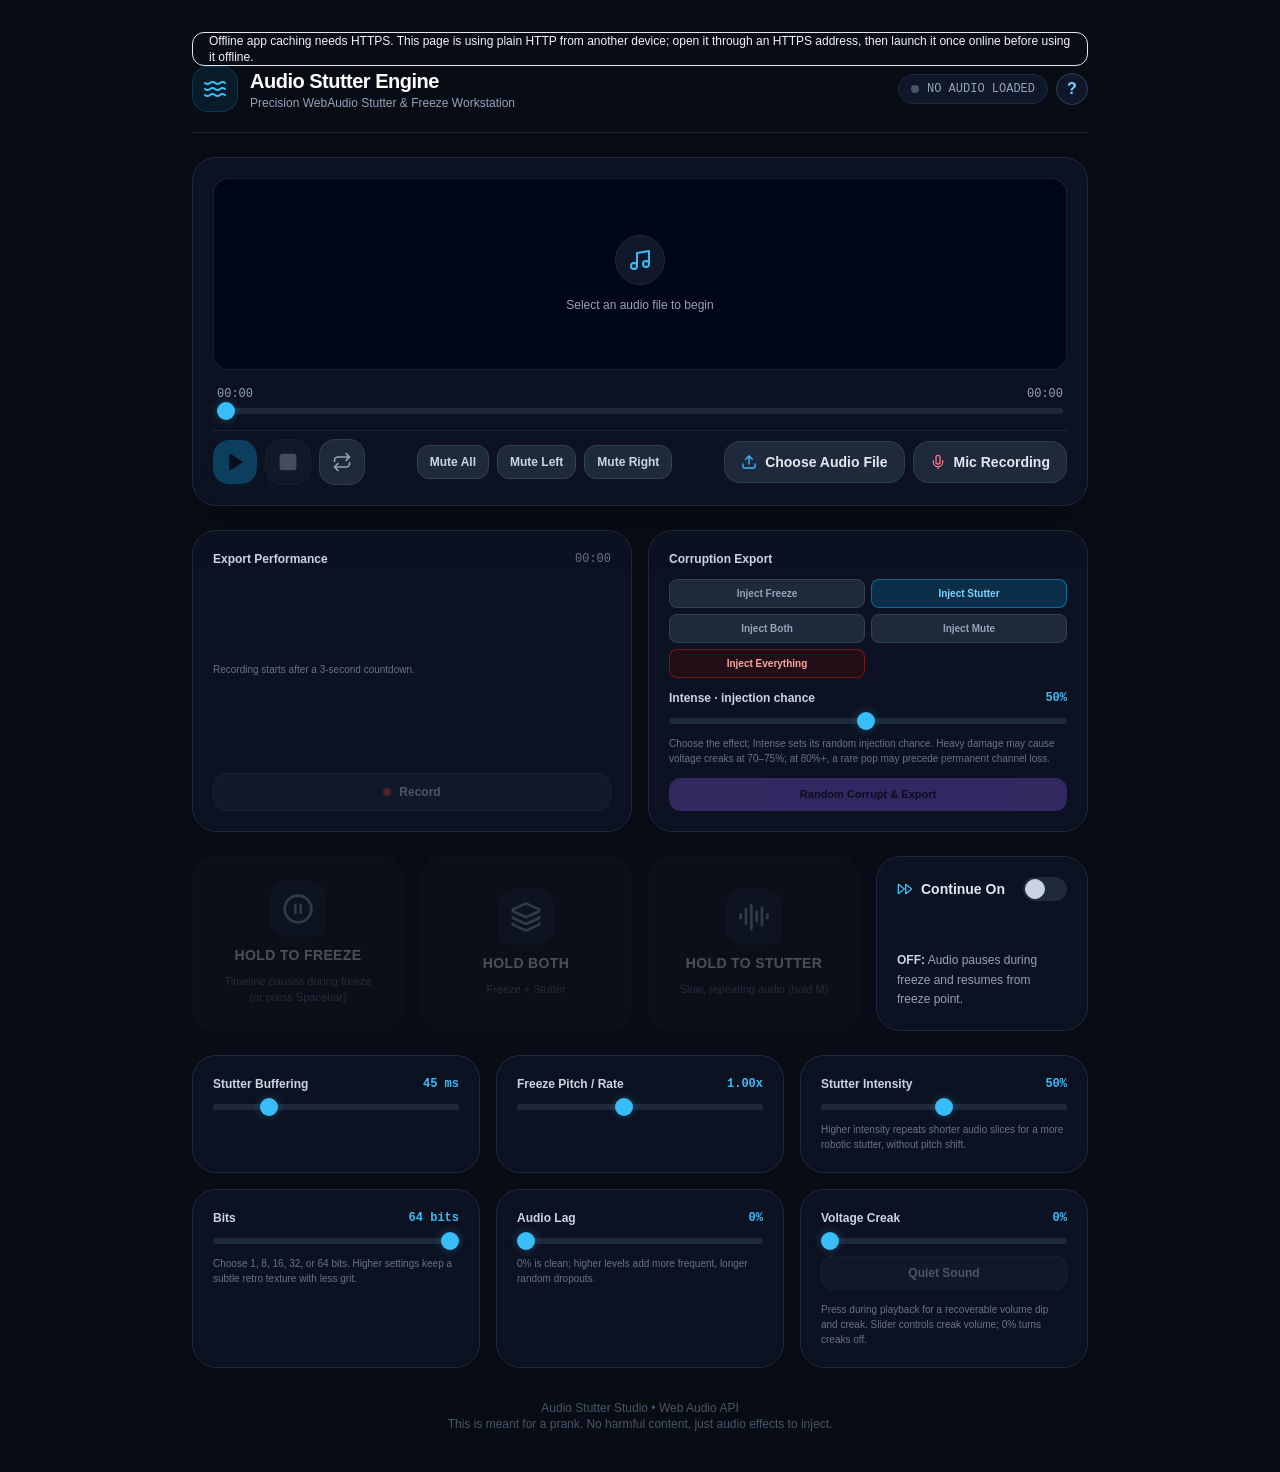
==== audio-corruptions.html @ 6001d419 "Add iOS install profile and GitHub Pages deploy" ====
<!DOCTYPE html>
<html lang="en" class="dark">
<head>
    <meta charset="UTF-8">
    <meta name="viewport" content="width=device-width, initial-scale=1.0">
    <meta name="theme-color" content="#080c14">
    <title>Audio Corruption</title>
    <link rel="icon" type="image/svg+xml" href="audio-corruptions.svg">
    <link rel="apple-touch-icon" sizes="180x180" href="apple-touch-icon-v2.png">
    <link rel="stylesheet" href="audio-corruptions.css">
    <!-- Lucide Icons -->
    <script src="vendor/lucide.min.js"></script>
    <script src="vendor/lame.min.js"></script>
    <style>
        body {
            font-family: -apple-system, BlinkMacSystemFont, 'Segoe UI', sans-serif;
            background-color: #080c14;
            color: #f1f5f9;
            touch-action: manipulation;
            user-select: none;
            -webkit-user-select: none;
        }

        .font-mono {
            font-family: 'SFMono-Regular', Consolas, 'Liberation Mono', monospace;
        }

        /* Prevent focus rings & outline flashes */
        *:focus {
            outline: none !important;
            box-shadow: none !important;
        }

        /* Clean Modern Range Slider */
        input[type=range] {
            -webkit-appearance: none;
            appearance: none;
            background: #1e293b;
            border-radius: 9999px;
            height: 6px;
        }

        input[type=range]::-webkit-slider-thumb {
            -webkit-appearance: none;
            appearance: none;
            height: 18px;
            width: 18px;
            border-radius: 50%;
            background: #38bdf8;
            cursor: pointer;
            box-shadow: 0 0 10px rgba(56, 189, 248, 0.3);
            transition: transform 0.15s ease;
        }

        input[type=range]::-webkit-slider-thumb:hover {
            transform: scale(1.2);
        }

        canvas {
            image-rendering: -webkit-optimize-contrast;
        }
    </style>
</head>
<body class="min-h-screen flex flex-col justify-between p-3 sm:p-6 md:p-8">

    <div id="pwaProtocolNotice" class="hidden max-w-4xl mx-auto w-full mb-4 rounded-xl border border-amber-700/60 bg-amber-950/40 px-4 py-3 text-xs text-amber-200" role="status">
        Offline app caching needs HTTPS. This page is using plain HTTP from another device; open it through an HTTPS address, then launch it once online before using it offline.
    </div>

    <!-- Header -->
    <header class="max-w-4xl mx-auto w-full flex items-center justify-between border-b border-slate-800/80 pb-5 mb-6">
        <div class="flex items-center gap-3">
            <div class="bg-sky-500/10 text-sky-400 p-2.5 rounded-2xl border border-sky-500/20">
                <i data-lucide="waves" class="w-6 h-6"></i>
            </div>
            <div>
                <h1 class="font-bold text-lg sm:text-xl text-white tracking-tight">Audio Stutter Engine</h1>
                <p class="text-xs text-slate-400">Precision WebAudio Stutter & Freeze Workstation</p>
            </div>
        </div>

        <div class="header-tools">
            <div id="statusIndicator" class="flex items-center gap-2 px-3 py-1.5 rounded-full text-xs font-mono bg-slate-900 text-slate-400 border border-slate-800">
                <span class="w-2 h-2 rounded-full bg-slate-600" id="statusDot"></span>
                <span id="statusText">NO AUDIO LOADED</span>
            </div>
            <button id="pwaInstallBtn" type="button" class="hidden bg-sky-500 hover:bg-sky-400 text-slate-950 border border-sky-400/50 rounded-lg px-3 py-1.5 text-xs font-bold" aria-label="Install Audio Corruption">Install</button>
            <button id="keyHelpBtn" type="button" aria-label="Show keyboard shortcuts" aria-expanded="false" class="key-help-button">?</button>
            <div id="keyHelpPanel" class="key-help-panel" role="dialog" aria-label="Keyboard shortcuts" hidden>
                <div class="key-help-title">Keyboard shortcuts</div>
                <div class="key-help-section-title">Playback</div>
                <div class="key-help-row"><kbd>K</kbd><span>Play / pause audio</span></div>
                <div class="key-help-row"><kbd>J</kbd><span>Seek back 5 seconds</span></div>
                <div class="key-help-row"><kbd>L</kbd><span>Seek forward 5 seconds</span></div>
                <div class="key-help-section-title">Stereo Mute</div>
                <div class="key-help-row"><kbd>Z</kbd><span>Toggle left channel mute</span></div>
                <div class="key-help-row"><kbd>C</kbd><span>Toggle right channel mute</span></div>
                <div class="key-help-row"><kbd>X</kbd><span>Toggle mute all</span></div>
                <div class="key-help-section-title">Effects</div>
                <div class="key-help-row"><kbd>V</kbd><span>Trigger Quiet Sound + pop</span></div>
                <div class="key-help-row"><kbd>Space</kbd><span>Hold to freeze</span></div>
                <div class="key-help-row"><kbd>M</kbd><span>Hold to stutter</span></div>
                <div class="key-help-row"><kbd>N</kbd><span>Hold both effects</span></div>
                <div class="key-help-section-title">Help</div>
                <div class="key-help-row"><kbd>?</kbd><span>Show this shortcut guide</span></div>
            </div>
        </div>
    </header>

    <!-- Main Workspace -->
    <main class="max-w-4xl mx-auto w-full flex-1 flex flex-col gap-6">

        <!-- Visualizer & Timeline -->
        <div class="bg-slate-900/60 border border-slate-800 rounded-3xl p-5 shadow-2xl backdrop-blur-md flex flex-col gap-4">
            
            <div class="relative w-full h-40 sm:h-48 bg-slate-950 rounded-2xl overflow-hidden border border-slate-800/80">
                <canvas id="waveformCanvas" class="w-full h-full block"></canvas>
                <div id="canvasOverlay" class="absolute inset-0 flex flex-col items-center justify-center bg-slate-950/90 text-slate-400 text-sm gap-3">
                    <div class="p-3 bg-slate-900 rounded-full border border-slate-800 text-sky-400">
                        <i data-lucide="music" class="w-6 h-6"></i>
                    </div>
                    <span id="overlayText" class="text-xs font-medium text-slate-400">Select an audio file to begin</span>
                </div>
            </div>

            <!-- Seek Slider & Timestamps -->
            <div class="flex flex-col gap-1.5 px-1">
                <div class="flex items-center justify-between text-xs font-mono text-slate-400">
                    <span id="currentTimeText">00:00</span>
                    <span id="totalTimeText">00:00</span>
                </div>
                <input type="range" id="seekSlider" min="0" max="100" value="0" step="0.001" disabled class="w-full cursor-pointer accent-sky-400">
            </div>

            <!-- Playback Controls & Native File Picker -->
            <div class="flex flex-wrap items-center justify-between gap-4 pt-2 border-t border-slate-800/80">
                <div class="flex items-center gap-2">
                    <button id="playBtn" disabled class="bg-sky-500 hover:bg-sky-400 text-slate-950 p-3 rounded-2xl transition-all shadow-lg shadow-sky-500/10 disabled:opacity-30 disabled:cursor-not-allowed border-0">
                        <i data-lucide="play" class="w-5 h-5 fill-current"></i>
                    </button>
                    <button id="stopBtn" disabled class="bg-slate-800 hover:bg-slate-700 text-slate-300 p-3 rounded-2xl transition border border-slate-700/80 disabled:opacity-30 disabled:cursor-not-allowed">
                        <i data-lucide="square" class="w-5 h-5 fill-current"></i>
                    </button>
                    <button id="loopBtn" class="bg-slate-800 hover:bg-slate-700 text-slate-400 p-3 rounded-2xl transition border border-slate-700/80" title="Toggle Loop">
                        <i data-lucide="repeat" class="w-5 h-5"></i>
                    </button>
                </div>

                <div class="flex flex-wrap items-center gap-2" role="group" aria-label="Stereo output mute controls">
                    <button id="muteAllBtn" type="button" aria-pressed="false" class="bg-slate-800 border border-slate-700 text-slate-300 rounded-xl py-2 px-3 text-xs font-semibold transition">Mute All</button>
                    <button id="muteLeftBtn" type="button" aria-pressed="false" class="bg-slate-800 border border-slate-700 text-slate-300 rounded-xl py-2 px-3 text-xs font-semibold transition">Mute Left</button>
                    <button id="muteRightBtn" type="button" aria-pressed="false" class="bg-slate-800 border border-slate-700 text-slate-300 rounded-xl py-2 px-3 text-xs font-semibold transition">Mute Right</button>
                </div>

                <!-- Native Audio File Picker (iOS Compatible) -->
                <div class="flex flex-wrap gap-2">
                    <input type="file" id="audioFileInput" accept="audio/*" class="hidden">
                    <button id="uploadBtn" class="bg-slate-800 hover:bg-slate-700 text-slate-200 border border-slate-700/80 px-4 py-2.5 rounded-2xl text-sm font-semibold transition flex items-center gap-2">
                        <i data-lucide="upload" class="w-4 h-4 text-sky-400"></i>
                        <span>Choose Audio File</span>
                    </button>
                    <button id="micRecordBtn" type="button" class="bg-slate-800 hover:bg-slate-700 text-slate-200 border border-slate-700/80 px-4 py-2.5 rounded-2xl text-sm font-semibold transition flex items-center gap-2">
                        <i data-lucide="mic" class="w-4 h-4 text-rose-400"></i>
                        <span id="micRecordDot" class="hidden w-2 h-2 rounded-full bg-red-500 animate-pulse" aria-hidden="true"></span>
                        <span id="micRecordLabel">Mic Recording</span>
                    </button>
                </div>
            </div>

        </div>

        <!-- Export controls, placed directly below the player for quick mobile access -->
        <div class="grid grid-cols-1 md:grid-cols-2 gap-4">
            <!-- Live Performance Recorder -->
                        <div class="bg-slate-900/60 border border-slate-800 p-5 rounded-3xl flex flex-col justify-between gap-3">
                            <div class="flex items-center justify-between">
                                <span class="font-semibold text-xs text-slate-300">Export Performance</span>
                                <span id="recTimer" class="font-mono text-xs text-slate-500">00:00</span>
                            </div>
                            <span class="text-[10px] text-slate-500">Recording starts after a 3-second countdown.</span>
                            <audio id="recordingPreview" controls preload="none" class="hidden w-full" aria-label="Recorded performance preview"></audio>
                            
                            <div class="flex items-center gap-2">
                                <button id="recBtn" disabled class="flex-1 bg-slate-800 hover:bg-slate-700 text-slate-200 border border-slate-700/80 py-2.5 px-3 rounded-xl font-semibold text-xs transition flex items-center justify-center gap-2 disabled:opacity-30 disabled:cursor-not-allowed">
                                    <span id="recDot" class="w-2 h-2 rounded-full bg-red-500"></span>
                                    <span id="recBtnText">Record</span>
                                </button>
            
                                <a id="downloadLink" class="hidden bg-emerald-500 hover:bg-emerald-400 text-slate-950 px-3 py-2.5 rounded-xl font-bold text-xs transition flex items-center gap-1.5">
                                    <i data-lucide="download" class="w-4 h-4"></i>
                                    <span>Export</span>
                                </a>
                            </div>
                        </div>

            <!-- Random Corruption Export -->
                        <div class="bg-slate-900/60 border border-slate-800 p-5 rounded-3xl flex flex-col gap-3">
                            <div class="flex items-center justify-between text-xs">
                                <span class="font-semibold text-slate-300">Corruption Export</span>
                            </div>
                            <div class="grid grid-cols-2 gap-1.5" role="group" aria-label="Corruption type to inject">
                                <button type="button" data-random-mode="freeze" aria-pressed="false" class="randomModeBtn bg-slate-800 border border-slate-700 text-slate-400 rounded-lg py-1.5 text-[10px] font-semibold">Inject Freeze</button>
                                <button type="button" data-random-mode="stutter" aria-pressed="true" class="randomModeBtn bg-sky-500/20 border border-sky-500/50 text-sky-300 rounded-lg py-1.5 text-[10px] font-semibold">Inject Stutter</button>
                                <button type="button" data-random-mode="both" aria-pressed="false" class="randomModeBtn bg-slate-800 border border-slate-700 text-slate-400 rounded-lg py-1.5 text-[10px] font-semibold">Inject Both</button>
                                <button type="button" data-random-mode="mute" aria-pressed="false" class="randomModeBtn bg-slate-800 border border-slate-700 text-slate-400 rounded-lg py-1.5 text-[10px] font-semibold">Inject Mute</button>
                                <button type="button" data-random-mode="everything" aria-pressed="false" class="randomModeBtn bg-red-950/40 border border-red-800/70 text-red-300 rounded-lg py-1.5 text-[10px] font-bold">Inject Everything</button>
                            </div>
                            <div class="flex justify-between items-center text-xs">
                                <span class="font-semibold text-slate-300">Intense · injection chance</span>
                                <span id="randomIntensityVal" class="font-mono text-sky-400 font-bold">50%</span>
                            </div>
                            <input type="range" id="randomIntensitySlider" min="1" max="100" value="50" step="1" class="w-full" aria-label="Random corruption injection chance">
                            <span class="text-[10px] text-slate-500">Choose the effect; Intense sets its random injection chance. Heavy damage may cause voltage creaks at 70–75%; at 80%+, a rare pop may precede permanent channel loss.</span>
                            <button id="randomExportBtn" disabled class="bg-violet-500 hover:bg-violet-400 text-slate-950 rounded-xl py-2 px-3 font-bold text-[11px] disabled:opacity-30 disabled:cursor-not-allowed">Random Corrupt &amp; Export</button>
                            <a id="randomDownloadLink" class="hidden bg-emerald-500 hover:bg-emerald-400 text-slate-950 px-3 py-2 rounded-xl font-bold text-xs transition items-center justify-center gap-1.5">
                                <i data-lucide="download" class="w-4 h-4"></i><span>Download Random MP3</span>
                            </a>
                        </div>
        </div>

        <!-- Freeze Button & Continue On Toggle Switch -->
        <div class="grid grid-cols-1 sm:grid-cols-2 lg:grid-cols-4 gap-4">
            
            <!-- Hold to Freeze Button -->
            <button id="freezeBtn" disabled tabindex="-1" class="group bg-slate-900 hover:bg-slate-800/80 border border-slate-800 hover:border-sky-500/40 p-6 rounded-3xl transition-all flex flex-col items-center justify-center gap-2 disabled:opacity-30 disabled:cursor-not-allowed cursor-pointer">
                <div id="freezeIconBg" class="p-3 rounded-2xl bg-slate-800 text-slate-400 group-hover:text-sky-400 transition">
                    <i data-lucide="pause-circle" class="w-8 h-8"></i>
                </div>
                <span id="freezeBtnLabel" class="font-bold text-sm text-slate-200 tracking-wide uppercase">Hold to Freeze</span>
                <span id="freezeSubText" class="text-[11px] text-slate-500">Timeline pauses during freeze (or press Spacebar)</span>
            </button>

            <!-- Hold Both Effects -->
            <button id="bothBtn" disabled tabindex="-1" class="group bg-slate-900 hover:bg-slate-800/80 border border-slate-800 hover:border-violet-500/40 p-6 rounded-3xl transition-all flex flex-col items-center justify-center gap-2 disabled:opacity-30 disabled:cursor-not-allowed cursor-pointer">
                <div id="bothIconBg" class="p-3 rounded-2xl bg-slate-800 text-slate-400 group-hover:text-violet-400 transition">
                    <i data-lucide="layers" class="w-8 h-8"></i>
                </div>
                <span id="bothBtnLabel" class="font-bold text-sm text-slate-200 tracking-wide uppercase">Hold Both</span>
                <span class="text-[11px] text-slate-500">Freeze + Stutter</span>
            </button>

            <!-- Dedicated Hold to Stutter Button -->
            <button id="stutterBtn" disabled tabindex="-1" class="group bg-slate-900 hover:bg-slate-800/80 border border-slate-800 hover:border-fuchsia-500/40 p-6 rounded-3xl transition-all flex flex-col items-center justify-center gap-2 disabled:opacity-30 disabled:cursor-not-allowed cursor-pointer">
                <div id="stutterIconBg" class="p-3 rounded-2xl bg-slate-800 text-slate-400 group-hover:text-fuchsia-400 transition">
                    <i data-lucide="audio-lines" class="w-8 h-8"></i>
                </div>
                <span id="stutterBtnLabel" class="font-bold text-sm text-slate-200 tracking-wide uppercase">Hold to Stutter</span>
                <span class="text-[11px] text-slate-500">Slow, repeating audio (hold M)</span>
            </button>

            <!-- Continue On Toggle Switch Panel -->
            <div class="bg-slate-900/60 border border-slate-800 p-4 lg:p-5 rounded-3xl flex flex-col justify-between gap-4 min-w-0">
                <div class="flex items-center justify-between">
                    <div class="flex items-center gap-2">
                        <i data-lucide="fast-forward" class="w-4 h-4 text-sky-400"></i>
                        <span class="font-bold text-sm text-slate-200 whitespace-nowrap">Continue On</span>
                    </div>
                    <!-- Toggle Switch -->
                    <label class="relative inline-flex items-center cursor-pointer">
                        <input type="checkbox" id="continueToggle" class="sr-only peer" tabindex="-1">
                        <div class="w-11 h-6 bg-slate-800 peer-focus:outline-none rounded-full peer peer-checked:after:translate-x-full peer-checked:after:border-white after:content-[''] after:absolute after:top-[2px] after:left-[2px] after:bg-slate-300 after:border-slate-300 after:border after:rounded-full after:h-5 after:w-5 after:transition-all peer-checked:bg-sky-500"></div>
                    </label>
                </div>

                <div class="text-xs text-slate-400 leading-relaxed">
                    <p id="toggleDesc">
                        <strong class="text-slate-300">OFF:</strong> Audio pauses during freeze and resumes from freeze point.
                    </p>
                </div>
            </div>

        </div>

        <!-- DSP Controls & Performance Recorder -->
        <div class="grid grid-cols-1 md:grid-cols-2 lg:grid-cols-3 gap-4">
            <!-- Buffer Size Control -->
            <div class="bg-slate-900/60 border border-slate-800 p-5 rounded-3xl flex flex-col gap-3">
                <div class="flex justify-between items-center text-xs">
                    <span class="font-semibold text-slate-300">Stutter Buffering</span>
                    <span id="bufferVal" class="font-mono text-sky-400 font-bold">45 ms</span>
                </div>
                <input type="range" id="bufferSlider" min="5" max="200" value="45" step="1" class="w-full">
            </div>

            <!-- Freeze Pitch Control -->
            <div class="bg-slate-900/60 border border-slate-800 p-5 rounded-3xl flex flex-col gap-3">
                <div class="flex justify-between items-center text-xs">
                    <span class="font-semibold text-slate-300">Freeze Pitch / Rate</span>
                    <span id="pitchVal" class="font-mono text-sky-400 font-bold">1.00x</span>
                </div>
                <input type="range" id="pitchSlider" min="0.25" max="2.0" value="1.0" step="0.05" class="w-full" aria-label="Freeze pitch and playback rate">
            </div>

            <!-- Pitch-Preserving Stutter Timing Control -->
            <div class="bg-slate-900/60 border border-slate-800 p-5 rounded-3xl flex flex-col gap-3">
                <div class="flex justify-between items-center text-xs">
                    <span class="font-semibold text-slate-300">Stutter Intensity</span>
                    <span id="stutterSpeedVal" class="font-mono text-sky-400 font-bold">50%</span>
                </div>
                <input type="range" id="stutterSpeedSlider" min="0" max="100" value="50" step="1" class="w-full" aria-label="Stutter intensity">
                <span class="text-[10px] text-slate-500">Higher intensity repeats shorter audio slices for a more robotic stutter, without pitch shift.</span>
            </div>

            <!-- Live bit-depth control -->
            <div class="bg-slate-900/60 border border-slate-800 p-5 rounded-3xl flex flex-col gap-3">
                <div class="flex justify-between items-center text-xs">
                    <span class="font-semibold text-slate-300">Bits</span>
                    <span id="bitsVal" class="font-mono text-sky-400 font-bold">64 bits</span>
                </div>
                <input type="range" id="bitsSlider" min="0" max="4" value="4" step="1" class="w-full" aria-label="Audio bit depth">
                <span class="text-[10px] text-slate-500">Choose 1, 8, 16, 32, or 64 bits. Higher settings keep a subtle retro texture with less grit.</span>
            </div>

            <!-- Audio Lag Control -->
            <div class="bg-slate-900/60 border border-slate-800 p-5 rounded-3xl flex flex-col gap-3">
                <div class="flex justify-between items-center text-xs">
                    <span class="font-semibold text-slate-300">Audio Lag</span>
                    <span id="lagVal" class="font-mono text-sky-400 font-bold">0%</span>
                </div>
                <input type="range" id="lagSlider" min="0" max="100" value="0" step="1" class="w-full" aria-label="Audio lag intensity">
                <span class="text-[10px] text-slate-500">0% is clean; higher levels add more frequent, longer random dropouts.</span>
            </div>

            <!-- Live voltage creak control -->
            <div class="bg-slate-900/60 border border-slate-800 p-5 rounded-3xl flex flex-col gap-3">
                <div class="flex justify-between items-center text-xs">
                    <span class="font-semibold text-slate-300">Voltage Creak</span>
                    <span id="voltageCreakVal" class="font-mono text-sky-400 font-bold">0%</span>
                </div>
                <input type="range" id="voltageCreakSlider" min="0" max="100" value="0" step="1" class="w-full" aria-label="Live voltage creak volume">
                <button id="quietSoundBtn" type="button" disabled class="bg-slate-800 hover:bg-slate-700 text-slate-200 border border-slate-700/80 py-2 px-3 rounded-xl font-semibold text-xs disabled:opacity-30 disabled:cursor-not-allowed">Quiet Sound</button>
                <span class="text-[10px] text-slate-500">Press during playback for a recoverable volume dip and creak. Slider controls creak volume; 0% turns creaks off.</span>
            </div>

    



        </div>

    </main>

    <footer class="max-w-4xl mx-auto w-full text-center text-xs text-slate-600 pt-8 pb-2">
        Audio Stutter Studio &bull; Web Audio API
        <br>This is meant for a prank. No harmful content, just audio effects to inject.
    </footer>

    <!-- Audio Engine & Control Script -->
    <script>
        // WebAudio Nodes & Audio State
        let audioCtx = null;
        let audioBuffer = null;
        let sourceNode = null;
        let mainGainNode = null;
        let outputMixGainNode = null;
        let bitCrusherNode = null;
        let bitCrusherConnected = false;
        let channelSplitterNode = null;
        let channelMergerNode = null;
        let leftChannelGainNode = null;
        let rightChannelGainNode = null;
        let masterMuteGainNode = null;
        let analyzerNode = null;
        let micAnalyzerNode = null;
        let micVisualizerSourceNode = null;
        let visualizerStarted = false;
        let currentFileBaseName = 'audio';

        // Recorder State
        let mediaStreamDest = null;
        let mediaRecorder = null;
        let recordedChunks = [];
        let isRecording = false;
        let recStartTime = 0;
        let recTimerInterval = null;
        let recCountdownInterval = null;
        let isCountingDown = false;
        let performancePreviewUrl = null;
        let randomExportMode = 'stutter';
        let micStream = null;
        let micRecorder = null;
        let micRecordedChunks = [];
        let isMicRecording = false;
        let isMicCountingDown = false;
        let micCountdownInterval = null;
        let isMuted = false;
        let isLeftMuted = false;
        let isRightMuted = false;

        // Playback Position State
        let isPlaying = false;
        let isFrozen = false;
        let isStuttering = false;
        let isLooping = false;
        let stutterInterval = null;
        let stutterPulseOn = true;
        let stutterBufferSources = [];
        let stutterOutputGainNode = null;
        let stutterSchedulerTimeout = null;
        let stutterAdvanceTimeouts = [];
        let stutterPositionSec = 0;
        let stutterScheduleOffsetSec = 0;
        let stutterNextWhen = 0;
        let lagScheduleTimeout = null;
        let lagReleaseTimeout = null;
        let lagCutActive = false;
        let voltageGainNode = null;
        let liveCreakTimeout = null;
        let liveCreakSourceNode = null;
        let liveCreakEffectGainNode = null;

        let trackStartTime = 0;   // Context time offset reference when playing
        let pauseOffset = 0;      // Song position in seconds when paused/stopped
        let freezeStartOffset = 0;// Captured position when freeze starts

        let freezeBufferSource = null;
        let freezeOutputGainNode = null;

        // UI References
        const uploadBtn = document.getElementById('uploadBtn');
        const micRecordBtn = document.getElementById('micRecordBtn');
        const micRecordDot = document.getElementById('micRecordDot');
        const micRecordLabel = document.getElementById('micRecordLabel');
        const audioFileInput = document.getElementById('audioFileInput');
        const playBtn = document.getElementById('playBtn');
        const stopBtn = document.getElementById('stopBtn');
        const loopBtn = document.getElementById('loopBtn');
        const seekSlider = document.getElementById('seekSlider');
        const muteAllBtn = document.getElementById('muteAllBtn');
        const muteLeftBtn = document.getElementById('muteLeftBtn');
        const muteRightBtn = document.getElementById('muteRightBtn');
        
        const freezeBtn = document.getElementById('freezeBtn');
        const stutterBtn = document.getElementById('stutterBtn');
        const stutterIconBg = document.getElementById('stutterIconBg');
        const stutterBtnLabel = document.getElementById('stutterBtnLabel');
        const bothBtn = document.getElementById('bothBtn');
        const bothIconBg = document.getElementById('bothIconBg');
        const bothBtnLabel = document.getElementById('bothBtnLabel');
        const freezeBtnLabel = document.getElementById('freezeBtnLabel');
        const freezeSubText = document.getElementById('freezeSubText');
        const freezeIconBg = document.getElementById('freezeIconBg');
        const continueToggle = document.getElementById('continueToggle');
        const toggleDesc = document.getElementById('toggleDesc');

        const bufferSlider = document.getElementById('bufferSlider');
        const bufferVal = document.getElementById('bufferVal');
        const pitchSlider = document.getElementById('pitchSlider');
        const pitchVal = document.getElementById('pitchVal');
        const stutterSpeedSlider = document.getElementById('stutterSpeedSlider');
        const stutterSpeedVal = document.getElementById('stutterSpeedVal');
        const bitsSlider = document.getElementById('bitsSlider');
        const bitsVal = document.getElementById('bitsVal');
        const BIT_DEPTH_OPTIONS = [1, 8, 16, 32, 64];
        const getSelectedBitDepth = () => BIT_DEPTH_OPTIONS[parseInt(bitsSlider.value, 10)] || 64;
        const lagSlider = document.getElementById('lagSlider');
        const lagVal = document.getElementById('lagVal');
        const voltageCreakSlider = document.getElementById('voltageCreakSlider');
        const voltageCreakVal = document.getElementById('voltageCreakVal');
        const quietSoundBtn = document.getElementById('quietSoundBtn');

        const recBtn = document.getElementById('recBtn');
        const recBtnText = document.getElementById('recBtnText');
        const recDot = document.getElementById('recDot');
        const recTimer = document.getElementById('recTimer');
        const recordingPreview = document.getElementById('recordingPreview');
        const downloadLink = document.getElementById('downloadLink');
        const randomExportBtn = document.getElementById('randomExportBtn');
        const randomDownloadLink = document.getElementById('randomDownloadLink');
        const randomIntensitySlider = document.getElementById('randomIntensitySlider');
        const randomIntensityVal = document.getElementById('randomIntensityVal');

        const currentTimeText = document.getElementById('currentTimeText');
        const totalTimeText = document.getElementById('totalTimeText');
        const statusText = document.getElementById('statusText');
        const statusDot = document.getElementById('statusDot');
        const canvasOverlay = document.getElementById('canvasOverlay');
        const overlayText = document.getElementById('overlayText');

        const canvas = document.getElementById('waveformCanvas');
        const canvasCtx = canvas.getContext('2d');

        // Render Lucide Icons
        lucide.createIcons();

        // Prevent button focus retaining focus ring or spacebar click duplicates
        document.querySelectorAll('button').forEach(btn => {
            btn.addEventListener('focus', () => {
                if (document.activeElement) document.activeElement.blur();
            });
        });

        // Initialize WebAudio Context cleanly
        function initAudioContext() {
            if (!audioCtx) {
                const AudioContextClass = window.AudioContext || window.webkitAudioContext;
                audioCtx = new AudioContextClass();

                mainGainNode = audioCtx.createGain();
                analyzerNode = audioCtx.createAnalyser();
                analyzerNode.fftSize = 1024;

                outputMixGainNode = audioCtx.createGain();
                outputMixGainNode.channelCount = 2;
                outputMixGainNode.channelCountMode = 'explicit';
                outputMixGainNode.channelInterpretation = 'speakers';
                bitCrusherNode = audioCtx.createScriptProcessor(4096, 2, 2);
                bitCrusherNode.onaudioprocess = (event) => {
                    const bitDepth = getSelectedBitDepth();
                    // Higher selections retain a subtle sample-rate reduction so the retro
                    // character remains audible even when the quantization itself is clean.
                    const heldSamples = [16, 8, 4, 4, 2][parseInt(bitsSlider.value, 10)] || 1;
                    const input = event.inputBuffer;
                    const output = event.outputBuffer;
                    const channelCount = Math.min(input.numberOfChannels, output.numberOfChannels);
                    for (let channel = 0; channel < channelCount; channel++) {
                        const inputData = input.getChannelData(channel);
                        const outputData = output.getChannelData(channel);
                        if (bitDepth === 1) {
                            for (let i = 0; i < inputData.length; i++) {
                                const sample = inputData[Math.floor(i / heldSamples) * heldSamples] || 0;
                                outputData[i] = Math.abs(sample) < 0.015 ? 0 : (sample > 0 ? 1 : -1);
                            }
                            continue;
                        }
                        const quantizationLevels = Math.pow(2, Math.min(bitDepth, 16) - 1) - 1;
                        for (let i = 0; i < inputData.length; i++) {
                            const sample = inputData[Math.floor(i / heldSamples) * heldSamples] || 0;
                            outputData[i] = Math.max(-1, Math.min(1,
                                Math.round(sample * quantizationLevels) / quantizationLevels
                            ));
                        }
                    }
                    for (let channel = channelCount; channel < output.numberOfChannels; channel++) {
                        output.getChannelData(channel).fill(0);
                    }
                };
                voltageGainNode = audioCtx.createGain();
                channelSplitterNode = audioCtx.createChannelSplitter(2);
                channelMergerNode = audioCtx.createChannelMerger(2);
                leftChannelGainNode = audioCtx.createGain();
                rightChannelGainNode = audioCtx.createGain();
                masterMuteGainNode = audioCtx.createGain();

                mediaStreamDest = audioCtx.createMediaStreamDestination();

                mainGainNode.connect(outputMixGainNode);
                outputMixGainNode.connect(voltageGainNode);
                voltageGainNode.connect(channelSplitterNode);
                channelSplitterNode.connect(leftChannelGainNode, 0);
                channelSplitterNode.connect(rightChannelGainNode, 1);
                leftChannelGainNode.connect(channelMergerNode, 0, 0);
                rightChannelGainNode.connect(channelMergerNode, 0, 1);
                channelMergerNode.connect(masterMuteGainNode);
                masterMuteGainNode.connect(analyzerNode);
                analyzerNode.connect(audioCtx.destination);
                analyzerNode.connect(mediaStreamDest);
                updateBitCrusherRouting();
                applyOutputMutes();
            }
            if (audioCtx.state === 'suspended') {
                audioCtx.resume();
            }
        }

        function applyOutputMutes() {
            if (masterMuteGainNode && audioCtx) {
                masterMuteGainNode.gain.setValueAtTime(isMuted ? 0 : 1, audioCtx.currentTime);
                leftChannelGainNode.gain.setValueAtTime(isLeftMuted ? 0 : 1, audioCtx.currentTime);
                rightChannelGainNode.gain.setValueAtTime(isRightMuted ? 0 : 1, audioCtx.currentTime);
            }
            [
                [muteAllBtn, isMuted],
                [muteLeftBtn, isLeftMuted],
                [muteRightBtn, isRightMuted]
            ].forEach(([button, active]) => {
                button.setAttribute('aria-pressed', String(active));
                button.classList.toggle('bg-slate-800', !active);
                button.classList.toggle('border-slate-700', !active);
                button.classList.toggle('text-slate-300', !active);
                button.classList.toggle('bg-red-950/40', active);
                button.classList.toggle('border-red-800/70', active);
                button.classList.toggle('text-red-300', active);
            });
        }

        function updateBitCrusherRouting() {
            if (!outputMixGainNode || !bitCrusherNode || !voltageGainNode) return;
            const shouldConnectCrusher = true;
            if (shouldConnectCrusher === bitCrusherConnected) return;

            outputMixGainNode.disconnect();
            bitCrusherNode.disconnect();
            if (shouldConnectCrusher) {
                outputMixGainNode.connect(bitCrusherNode);
                bitCrusherNode.connect(voltageGainNode);
            } else {
                outputMixGainNode.connect(voltageGainNode);
            }
            bitCrusherConnected = shouldConnectCrusher;
        }

        function connectMicVisualizer(stream) {
            if (micVisualizerSourceNode) {
                try { micVisualizerSourceNode.disconnect(); } catch (err) {}
            }
            micAnalyzerNode = audioCtx.createAnalyser();
            micAnalyzerNode.fftSize = 1024;
            micVisualizerSourceNode = audioCtx.createMediaStreamSource(stream);
            micVisualizerSourceNode.connect(micAnalyzerNode);
        }

        function disconnectMicVisualizer() {
            if (micVisualizerSourceNode) {
                try { micVisualizerSourceNode.disconnect(); } catch (err) {}
                micVisualizerSourceNode = null;
            }
            micAnalyzerNode = null;
        }

        function setMicRecordingIndicator(active) {
            micRecordDot.classList.toggle('hidden', !active);
        }

        const CONFIG_STORAGE_KEY = 'audioStutterStudioConfig';
        const CONFIG_RANGE_IDS = [
            'bufferSlider', 'pitchSlider', 'stutterSpeedSlider', 'bitsSlider',
            'lagSlider', 'voltageCreakSlider', 'randomIntensitySlider'
        ];

        function saveConfigSettings() {
            try {
                localStorage.setItem(CONFIG_STORAGE_KEY, JSON.stringify({
                    bufferMs: bufferSlider.value,
                    freezePitch: pitchSlider.value,
                    stutterIntensity: stutterSpeedSlider.value,
                    bits: bitsSlider.value,
                    lag: lagSlider.value,
                    voltageCreak: voltageCreakSlider.value,
                    randomIntensity: randomIntensitySlider.value,
                    continueOn: continueToggle.checked,
                    looping: isLooping,
                    muted: isMuted,
                    leftMuted: isLeftMuted,
                    rightMuted: isRightMuted,
                    randomMode: randomExportMode
                }));
            } catch (err) {
                // Local storage may be unavailable for private or local-file sessions.
            }
        }

        function updateRandomModeButtons() {
            document.querySelectorAll('.randomModeBtn').forEach((option) => {
                const selected = option.dataset.randomMode === randomExportMode;
                const isEverythingOption = option.dataset.randomMode === 'everything';
                const everythingSelected = selected && isEverythingOption;
                option.setAttribute('aria-pressed', String(selected));
                option.classList.toggle('bg-sky-500/20', selected && !everythingSelected);
                option.classList.toggle('border-sky-500/50', selected && !everythingSelected);
                option.classList.toggle('text-sky-300', selected && !everythingSelected);
                option.classList.toggle('bg-red-500/25', everythingSelected);
                option.classList.toggle('border-red-500', everythingSelected);
                option.classList.toggle('text-red-200', everythingSelected);
                option.classList.toggle('bg-red-950/40', !selected && isEverythingOption);
                option.classList.toggle('border-red-800/70', !selected && isEverythingOption);
                option.classList.toggle('text-red-300', !selected && isEverythingOption);
                option.classList.toggle('bg-slate-800', !selected && !isEverythingOption);
                option.classList.toggle('border-slate-700', !selected && !isEverythingOption);
                option.classList.toggle('text-slate-400', !selected && !isEverythingOption);
            });
        }

        function restoreConfigSettings() {
            let saved = null;
            try {
                saved = JSON.parse(localStorage.getItem(CONFIG_STORAGE_KEY) || 'null');
            } catch (err) {
                saved = null;
            }
            if (saved && typeof saved === 'object') {
                const ranges = {
                    bufferSlider: saved.bufferMs,
                    pitchSlider: saved.freezePitch,
                    stutterSpeedSlider: saved.stutterIntensity,
                    bitsSlider: saved.bits,
                    lagSlider: saved.lag,
                    voltageCreakSlider: saved.voltageCreak,
                    randomIntensitySlider: saved.randomIntensity
                };
                Object.keys(ranges).forEach((id) => {
                    const control = document.getElementById(id);
                    let value = Number(ranges[id]);
                    if (Number.isFinite(value)) {
                        if (id === 'bitsSlider') {
                            // Configs from older versions stored bit depth (1–64), not the option index.
                            const exactOptionIndex = BIT_DEPTH_OPTIONS.indexOf(value);
                            value = exactOptionIndex >= 0 ? exactOptionIndex : BIT_DEPTH_OPTIONS.reduce((best, option, index) =>
                                Math.abs(option - value) < Math.abs(BIT_DEPTH_OPTIONS[best] - value) ? index : best, 0);
                        }
                        control.value = String(Math.max(Number(control.min), Math.min(Number(control.max), value)));
                    }
                });
                if (typeof saved.continueOn === 'boolean') continueToggle.checked = saved.continueOn;
                if (typeof saved.looping === 'boolean') isLooping = saved.looping;
                if (typeof saved.muted === 'boolean') isMuted = saved.muted;
                if (typeof saved.leftMuted === 'boolean') isLeftMuted = saved.leftMuted;
                if (typeof saved.rightMuted === 'boolean') isRightMuted = saved.rightMuted;
                if (['freeze', 'stutter', 'both', 'mute', 'everything'].includes(saved.randomMode)) {
                    randomExportMode = saved.randomMode;
                }
            }

            bufferVal.innerText = `${bufferSlider.value} ms`;
            pitchVal.innerText = `${parseFloat(pitchSlider.value).toFixed(2)}x`;
            stutterSpeedVal.innerText = `${stutterSpeedSlider.value}%`;
            bitsVal.innerText = `${getSelectedBitDepth()} ${getSelectedBitDepth() === 1 ? 'bit' : 'bits'}`;
            lagVal.innerText = `${lagSlider.value}%`;
            voltageCreakVal.innerText = `${voltageCreakSlider.value}%`;
            randomIntensityVal.innerText = `${randomIntensitySlider.value}%`;
            if (continueToggle.checked) {
                freezeSubText.innerText = 'Timeline advances in background (skips forward on release)';
                toggleDesc.innerHTML = '<strong class="text-sky-400">ON:</strong> Song advances in background; catches up when released.';
            } else {
                freezeSubText.innerText = 'Timeline pauses during freeze (or press Spacebar)';
                toggleDesc.innerHTML = '<strong class="text-slate-300">OFF:</strong> Audio pauses during freeze and resumes from freeze point.';
            }
            loopBtn.classList.toggle('text-sky-400', isLooping);
            loopBtn.classList.toggle('border-sky-500/50', isLooping);
            updateRandomModeButtons();

            CONFIG_RANGE_IDS.forEach((id) => {
                document.getElementById(id).addEventListener('input', saveConfigSettings);
            });
        }

        function toggleMuteAll() {
            isMuted = !isMuted;
            applyOutputMutes();
            saveConfigSettings();
        }

        function toggleMuteLeft() {
            isLeftMuted = !isLeftMuted;
            applyOutputMutes();
            saveConfigSettings();
        }

        function toggleMuteRight() {
            isRightMuted = !isRightMuted;
            applyOutputMutes();
            saveConfigSettings();
        }

        restoreConfigSettings();

        // Native iOS File Upload Listener
        uploadBtn.addEventListener('click', (e) => {
            e.preventDefault();
            initAudioContext();
            audioFileInput.click();
        });

        audioFileInput.addEventListener('change', (e) => {
            const file = e.target.files[0];
            if (!file) return;
            currentFileBaseName = file.name.replace(/\.[^.]+$/, '').trim() || 'audio';

            initAudioContext();
            const reader = new FileReader();
            
            canvasOverlay.classList.remove('hidden');
            overlayText.innerText = 'Decoding audio file...';

            reader.onload = function(evt) {
                audioCtx.decodeAudioData(evt.target.result)
                    .then((decodedBuffer) => {
                        audioBuffer = decodedBuffer;
                        onAudioLoaded();
                    })
                    .catch(() => {
                        overlayText.innerText = 'Error decoding audio file';
                    });
            };
            reader.readAsArrayBuffer(file);
        });

        micRecordBtn.addEventListener('click', async () => {
            if (isMicCountingDown) {
                clearInterval(micCountdownInterval);
                micCountdownInterval = null;
                isMicCountingDown = false;
                micRecorder = null;
                micRecordedChunks = [];
                if (micStream) micStream.getTracks().forEach((track) => { track.enabled = false; });
                disconnectMicVisualizer();
                setMicRecordingIndicator(false);
                if (!audioBuffer) canvasOverlay.classList.remove('hidden');
                micRecordBtn.classList.remove('border-rose-500', 'bg-rose-500/10');
                micRecordLabel.innerText = 'Mic Recording';
                return;
            }

            if (isMicRecording) {
                micRecorder.stop();
                isMicRecording = false;
                setMicRecordingIndicator(false);
                micRecordBtn.disabled = true;
                micRecordLabel.innerText = 'Importing Recording…';
                return;
            }

            if (!navigator.mediaDevices?.getUserMedia || !window.MediaRecorder) {
                alert('Microphone recording is not supported in this browser.');
                return;
            }

            try {
                const liveMicTrack = micStream && micStream.getAudioTracks().find((track) => track.readyState === 'live');
                if (!liveMicTrack) {
                    micStream = await navigator.mediaDevices.getUserMedia({ audio: true });
                }
                micStream.getTracks().forEach((track) => { track.enabled = true; });
                initAudioContext();
                connectMicVisualizer(micStream);
                micRecordedChunks = [];
                const supportedMicType = ['audio/webm;codecs=opus', 'audio/webm', 'audio/mp4']
                    .find((type) => MediaRecorder.isTypeSupported(type));
                micRecorder = new MediaRecorder(micStream, supportedMicType ? { mimeType: supportedMicType } : undefined);
                micRecorder.addEventListener('dataavailable', (event) => {
                    if (event.data.size > 0) micRecordedChunks.push(event.data);
                });
                micRecorder.addEventListener('stop', async () => {
                    isMicRecording = false;
                    setMicRecordingIndicator(false);
                    disconnectMicVisualizer();
                    if (micStream) micStream.getTracks().forEach((track) => { track.enabled = false; });
                    try {
                        initAudioContext();
                        const micBlob = new Blob(micRecordedChunks, { type: micRecorder.mimeType || 'audio/webm' });
                        const decodedMic = await audioCtx.decodeAudioData(await micBlob.arrayBuffer());
                        audioBuffer = decodedMic;
                        currentFileBaseName = 'Mic Recording';
                        audioFileInput.value = '';
                        onAudioLoaded();
                    } catch (error) {
                        if (!audioBuffer) canvasOverlay.classList.remove('hidden');
                        alert('Could not import the microphone recording. Try recording again.');
                    } finally {
                        micRecorder = null;
                        isMicRecording = false;
                        micRecordedChunks = [];
                        micRecordBtn.disabled = false;
                        micRecordBtn.classList.remove('border-rose-500', 'bg-rose-500/10');
                        micRecordLabel.innerText = 'Mic Recording';
                    }
                }, { once: true });

                isMicCountingDown = true;
                let count = 3;
                micRecordBtn.classList.add('border-rose-500', 'bg-rose-500/10');
                micRecordLabel.innerText = `Get Ready · ${count}`;
                micCountdownInterval = setInterval(() => {
                    count -= 1;
                    if (count > 0) {
                        micRecordLabel.innerText = `Get Ready · ${count}`;
                        return;
                    }
                    clearInterval(micCountdownInterval);
                    micCountdownInterval = null;
                    isMicCountingDown = false;
                    try {
                        micRecorder.start();
                        isMicRecording = true;
                        setMicRecordingIndicator(true);
                        canvasOverlay.classList.add('hidden');
                        startVisualizer();
                        micRecordLabel.innerText = 'Stop & Import';
                    } catch (error) {
                        if (micStream) micStream.getTracks().forEach((track) => { track.enabled = false; });
                        disconnectMicVisualizer();
                        setMicRecordingIndicator(false);
                        micRecorder = null;
                        if (!audioBuffer) canvasOverlay.classList.remove('hidden');
                        micRecordLabel.innerText = 'Mic Recording';
                        micRecordBtn.classList.remove('border-rose-500', 'bg-rose-500/10');
                        alert('Could not start microphone recording. Try again.');
                    }
                }, 1000);
                micRecordBtn.classList.add('border-rose-500', 'bg-rose-500/10');
            } catch (error) {
                if (micStream) micStream.getTracks().forEach((track) => { track.enabled = false; });
                disconnectMicVisualizer();
                setMicRecordingIndicator(false);
                isMicRecording = false;
                micRecordLabel.innerText = 'Mic Recording';
                alert('Microphone access was unavailable. Check the browser permission and try again.');
            }
        });

        window.addEventListener('pagehide', () => {
            if (micCountdownInterval) clearInterval(micCountdownInterval);
            disconnectMicVisualizer();
            if (micStream) {
                micStream.getTracks().forEach((track) => track.stop());
                micStream = null;
            }
        });

        function onAudioLoaded() {
            stopAudio();
            pauseOffset = 0;

            playBtn.disabled = false;
            stopBtn.disabled = false;
            freezeBtn.disabled = false;
            stutterBtn.disabled = false;
            bothBtn.disabled = false;
            recBtn.disabled = false;
            randomExportBtn.disabled = false;
            quietSoundBtn.disabled = false;
            seekSlider.disabled = false;

            seekSlider.max = audioBuffer.duration;
            totalTimeText.innerText = formatTime(audioBuffer.duration);

            canvasOverlay.classList.add('hidden');
            setStatus('READY', 'bg-emerald-400');
            updateTimeDisplay();
            startVisualizer();
        }

        // Calculate current song position accurately without reset bugs
        function getCurrentPlaybackTime() {
            if (!audioBuffer) return 0;
            if (!isPlaying) return pauseOffset;

            // If frozen with Continue On = OFF, lock output position to freezeStartOffset
            if (isFrozen && !continueToggle.checked) {
                return freezeStartOffset;
            }

            // A solo stutter repeats a short slice while the main source is paused.
            if (isStuttering && !isFrozen) return stutterPositionSec;

            const elapsed = audioCtx.currentTime - trackStartTime;
            if (isLooping) {
                return ((elapsed % audioBuffer.duration) + audioBuffer.duration) % audioBuffer.duration;
            }
            return Math.min(Math.max(0, elapsed), audioBuffer.duration);
        }

        // Start / Resume Track
        function startAudio(offsetSec = 0) {
            if (!audioBuffer) return;
            initAudioContext();

            if (sourceNode) {
                try { sourceNode.stop(); sourceNode.disconnect(); } catch(err){}
            }

            pauseOffset = Math.min(Math.max(0, offsetSec), audioBuffer.duration);
            trackStartTime = audioCtx.currentTime - pauseOffset;

            sourceNode = audioCtx.createBufferSource();
            sourceNode.buffer = audioBuffer;
            sourceNode.loop = isLooping;
            sourceNode.connect(mainGainNode);

            sourceNode.start(0, pauseOffset);
            mainGainNode.gain.cancelScheduledValues(audioCtx.currentTime);
            mainGainNode.gain.setValueAtTime(0, audioCtx.currentTime);
            mainGainNode.gain.linearRampToValueAtTime(1, audioCtx.currentTime + 0.008);
            if (voltageGainNode) voltageGainNode.gain.setValueAtTime(1, audioCtx.currentTime);
            isPlaying = true;
            scheduleLagDropout();
            scheduleLiveVoltageCreak(true);

            playBtn.innerHTML = `<i data-lucide="pause" class="w-5 h-5 fill-current"></i>`;
            lucide.createIcons();
            setStatus('PLAYING', 'bg-sky-400');
        }

        function pauseAudio() {
            if (!isPlaying) return;
            stopLagSimulation();
            stopLiveVoltageCreak();
            stopStutter();
            pauseOffset = getCurrentPlaybackTime();

            if (sourceNode) {
                try { sourceNode.stop(); sourceNode.disconnect(); } catch(err){}
            }
            if (freezeBufferSource) {
                try { freezeBufferSource.stop(); freezeBufferSource.disconnect(); } catch(err){}
            }
            if (freezeOutputGainNode) {
                try { freezeOutputGainNode.disconnect(); } catch (err) {}
                freezeOutputGainNode = null;
            }

            isPlaying = false;
            isFrozen = false;

            playBtn.innerHTML = `<i data-lucide="play" class="w-5 h-5 fill-current"></i>`;
            lucide.createIcons();
            setStatus('PAUSED', 'bg-amber-400');
        }

        function stopAudio() {
            if (sourceNode) {
                try { sourceNode.stop(); sourceNode.disconnect(); } catch(err){}
            }
            if (freezeBufferSource) {
                try { freezeBufferSource.stop(); freezeBufferSource.disconnect(); } catch(err){}
            }
            if (freezeOutputGainNode) {
                try { freezeOutputGainNode.disconnect(); } catch (err) {}
                freezeOutputGainNode = null;
            }

            isPlaying = false;
            isFrozen = false;
            stopLagSimulation();
            stopLiveVoltageCreak();
            stopStutter();
            stutterBtn.classList.remove('border-fuchsia-500', 'bg-fuchsia-500/10');
            stutterIconBg.classList.remove('bg-fuchsia-500', 'text-slate-950');
            stutterBtnLabel.innerText = 'HOLD TO STUTTER';
            pauseOffset = 0;

            playBtn.innerHTML = `<i data-lucide="play" class="w-5 h-5 fill-current"></i>`;
            lucide.createIcons();
            if (audioBuffer) setStatus('READY', 'bg-emerald-400');
            updateTimeDisplay();
        }

        function createFreezeSliceBuffer(offsetSec, lengthMs) {
            const sampleRate = audioBuffer.sampleRate;
            const sampleCount = Math.floor((lengthMs / 1000) * sampleRate);
            const startSample = Math.floor(offsetSec * sampleRate);
            const sliceBuffer = audioCtx.createBuffer(
                audioBuffer.numberOfChannels,
                Math.max(sampleCount, 64),
                sampleRate
            );

            for (let channel = 0; channel < audioBuffer.numberOfChannels; channel++) {
                const srcData = audioBuffer.getChannelData(channel);
                const destData = sliceBuffer.getChannelData(channel);
                for (let i = 0; i < sampleCount; i++) {
                    destData[i] = srcData[(startSample + i) % srcData.length];
                }
            }
            return sliceBuffer;
        }

        function refreshFreezeSlice() {
            if (!isFrozen || !freezeOutputGainNode) return;
            if (freezeBufferSource) {
                try { freezeBufferSource.stop(); freezeBufferSource.disconnect(); } catch (err) {}
            }
            freezeBufferSource = audioCtx.createBufferSource();
            freezeBufferSource.buffer = createFreezeSliceBuffer(freezeStartOffset, parseFloat(bufferSlider.value));
            freezeBufferSource.loop = true;
            freezeBufferSource.playbackRate.value = parseFloat(pitchSlider.value);
            freezeBufferSource.connect(freezeOutputGainNode);
            freezeBufferSource.start(0);
        }

        function refreshStutterSlice() {
            if (!isStuttering || isFrozen || !stutterOutputGainNode) return;
            clearStutterScheduler();
            stutterScheduleOffsetSec = stutterPositionSec;
            stutterNextWhen = audioCtx.currentTime + 0.025;
            scheduleStutterGroup();
        }

        function clearStutterScheduler() {
            if (stutterSchedulerTimeout) clearTimeout(stutterSchedulerTimeout);
            stutterSchedulerTimeout = null;
            stutterAdvanceTimeouts.forEach(clearTimeout);
            stutterAdvanceTimeouts = [];
            stutterBufferSources.forEach((source) => {
                try { source.stop(); source.disconnect(); } catch (err) {}
            });
            stutterBufferSources = [];
        }

        function scheduleStutterGroup() {
            if (!isStuttering || isFrozen || !stutterOutputGainNode) return;
            const intensity = parseFloat(stutterSpeedSlider.value) / 100;
            const chunkSeconds = Math.max(0.012, parseFloat(bufferSlider.value) * (1 - 0.85 * intensity) / 1000);
            // Keep the midpoint near 2x processing slowdown; reserve 3x repeats
            // for the strongest robotic stutter setting.
            const repeatCount = 2 + Math.floor(intensity * 1.5);
            let offset = stutterScheduleOffsetSec;
            if (isLooping) offset = offset % audioBuffer.duration;
            if (offset >= audioBuffer.duration) {
                stutterPositionSec = audioBuffer.duration;
                pauseOffset = stutterPositionSec;
                return;
            }

            const segmentSeconds = isLooping
                ? chunkSeconds
                : Math.min(chunkSeconds, audioBuffer.duration - offset);
            const groupStart = Math.max(stutterNextWhen, audioCtx.currentTime + 0.01);
            for (let repeat = 0; repeat < repeatCount; repeat++) {
                const source = audioCtx.createBufferSource();
                source.buffer = audioBuffer;
                source.loop = isLooping;
                source.connect(stutterOutputGainNode);
                source.onended = () => {
                    const sourceIndex = stutterBufferSources.indexOf(source);
                    if (sourceIndex >= 0) stutterBufferSources.splice(sourceIndex, 1);
                    try { source.disconnect(); } catch (err) {}
                };
                source.start(groupStart + repeat * segmentSeconds, offset, segmentSeconds);
                stutterBufferSources.push(source);
            }

            const groupEnd = groupStart + repeatCount * segmentSeconds;
            const nextOffset = isLooping
                ? (offset + segmentSeconds) % audioBuffer.duration
                : offset + segmentSeconds;
            stutterScheduleOffsetSec = nextOffset;
            stutterNextWhen = groupEnd;

            const advanceTimer = setTimeout(() => {
                const timerIndex = stutterAdvanceTimeouts.indexOf(advanceTimer);
                if (timerIndex >= 0) stutterAdvanceTimeouts.splice(timerIndex, 1);
                if (isStuttering && !isFrozen) {
                    stutterPositionSec = nextOffset;
                    pauseOffset = nextOffset;
                    updateTimeDisplay();
                }
            }, Math.max(0, (groupEnd - audioCtx.currentTime) * 1000));
            stutterAdvanceTimeouts.push(advanceTimer);

            const scheduleLeadMs = 35;
            stutterSchedulerTimeout = setTimeout(
                scheduleStutterGroup,
                Math.max(0, (groupEnd - audioCtx.currentTime) * 1000 - scheduleLeadMs)
            );
        }

        // Buffer Loop Stutter Trigger
        function triggerFreeze() {
            if (!isPlaying || isFrozen || !audioBuffer) return;
            clearLagCut();

            if (isStuttering && stutterOutputGainNode) {
                clearStutterScheduler();
                if (stutterOutputGainNode) {
                    try { stutterOutputGainNode.disconnect(); } catch (err) {}
                    stutterOutputGainNode = null;
                }
            }

            freezeStartOffset = getCurrentPlaybackTime();
            isFrozen = true;
            if (isStuttering) stutterPulseOn = true;

            const isContinueOn = continueToggle.checked;

            if (!isContinueOn) {
                // TOGGLE OFF: Stop main track to keep timeline paused
                if (sourceNode) {
                    try { sourceNode.stop(); sourceNode.disconnect(); } catch(err){}
                }
            } else {
                // TOGGLE ON: Mute main track while keeping trackStartTime intact
                mainGainNode.gain.setValueAtTime(0.0001, audioCtx.currentTime);
                if (!sourceNode) {
                    sourceNode = audioCtx.createBufferSource();
                    sourceNode.buffer = audioBuffer;
                    sourceNode.loop = isLooping;
                    sourceNode.connect(mainGainNode);
                    sourceNode.start(0, freezeStartOffset);
                    trackStartTime = audioCtx.currentTime - freezeStartOffset;
                }
            }

            // Create stutter loop buffer source
            freezeOutputGainNode = audioCtx.createGain();
            freezeOutputGainNode.gain.value = 1;
            freezeOutputGainNode.connect(outputMixGainNode);
            refreshFreezeSlice();
            if (isStuttering && !stutterInterval) {
                stutterInterval = setInterval(pulseStutter, getStutterIntervalMs());
            }

            // UI updates
            freezeBtn.classList.add('border-sky-500', 'bg-sky-500/10');
            freezeIconBg.classList.add('bg-sky-500', 'text-slate-950');
            freezeBtnLabel.innerText = 'FREEZING...';
            setStatus('FREEZE ACTIVE', 'bg-sky-400 animate-pulse');
        }

        function triggerStutter() {
            if (isStuttering || !isPlaying || !audioBuffer) return;
            clearLagCut();
            if (!isFrozen) {
                pauseOffset = getCurrentPlaybackTime();
                stutterPositionSec = pauseOffset;
                if (sourceNode) {
                    try { sourceNode.stop(); sourceNode.disconnect(); } catch (err) {}
                    sourceNode = null;
                }
                stutterOutputGainNode = audioCtx.createGain();
                stutterOutputGainNode.gain.value = 1;
                stutterOutputGainNode.connect(outputMixGainNode);
            }
            isStuttering = true;
            stutterPulseOn = true;
            if (isFrozen && freezeOutputGainNode) {
                freezeOutputGainNode.gain.setTargetAtTime(1, audioCtx.currentTime, 0.002);
                stutterInterval = setInterval(pulseStutter, getStutterIntervalMs());
            } else {
                refreshStutterSlice();
            }
            stutterBtn.classList.add('border-fuchsia-500', 'bg-fuchsia-500/10');
            stutterIconBg.classList.add('bg-fuchsia-500', 'text-slate-950');
            stutterBtnLabel.innerText = 'STUTTERING...';
        }

        function releaseStutter() {
            if (!isStuttering) return;
            stopStutter();
        }

        function triggerBoth() {
            triggerFreeze();
            if (isFrozen) {
                triggerStutter();
                bothBtn.classList.add('border-violet-500', 'bg-violet-500/10');
                bothIconBg.classList.add('bg-violet-500', 'text-slate-950');
                bothBtnLabel.innerText = 'BOTH ACTIVE...';
            }
        }

        function releaseBoth() {
            releaseStutter();
            releaseFreeze();
            bothBtn.classList.remove('border-violet-500', 'bg-violet-500/10');
            bothIconBg.classList.remove('bg-violet-500', 'text-slate-950');
            bothBtnLabel.innerText = 'HOLD BOTH';
        }

        function pulseStutter() {
            if (!isStuttering || !audioCtx || !isFrozen || !freezeOutputGainNode) return;
            stutterPulseOn = !stutterPulseOn;
            freezeOutputGainNode.gain.setTargetAtTime(stutterPulseOn ? 1 : 0.0001, audioCtx.currentTime, 0.002);
        }

        function resumeStutterSource() {
            if (!audioBuffer || !audioCtx) return;
            sourceNode = audioCtx.createBufferSource();
            sourceNode.buffer = audioBuffer;
            sourceNode.loop = isLooping;
            sourceNode.connect(mainGainNode);
            sourceNode.start(0, pauseOffset);
            trackStartTime = audioCtx.currentTime - pauseOffset;
            stutterPulseOn = true;
        }

        function stopStutter() {
            if (stutterInterval) clearInterval(stutterInterval);
            stutterInterval = null;
            if (!isStuttering) return;
            if (isFrozen && freezeOutputGainNode) {
                freezeOutputGainNode.gain.setTargetAtTime(1, audioCtx.currentTime, 0.002);
            } else {
                clearStutterScheduler();
                if (stutterOutputGainNode) {
                    try { stutterOutputGainNode.disconnect(); } catch (err) {}
                    stutterOutputGainNode = null;
                }
            }
            isStuttering = false;
            if (!isFrozen && isPlaying) resumeStutterSource();
            stutterBtn.classList.remove('border-fuchsia-500', 'bg-fuchsia-500/10');
            stutterIconBg.classList.remove('bg-fuchsia-500', 'text-slate-950');
            stutterBtnLabel.innerText = 'HOLD TO STUTTER';
        }

        function getStutterIntervalMs() {
            const bufferMs = parseFloat(bufferSlider.value);
            const intensity = parseFloat(stutterSpeedSlider.value) / 100;
            return Math.max(12, bufferMs * (1 - 0.85 * intensity));
        }

        function refreshStutterInterval() {
            if (!isStuttering || !isFrozen) return;
            clearInterval(stutterInterval);
            stutterInterval = setInterval(pulseStutter, getStutterIntervalMs());
        }

        function scheduleLagDropout() {
            if (lagScheduleTimeout) clearTimeout(lagScheduleTimeout);
            const intensity = parseInt(lagSlider.value, 10) / 100;
            if (!isPlaying || intensity <= 0) return;
            const waitMs = 100 + Math.random() * 400 + (1 - intensity) * 4500;
            lagScheduleTimeout = setTimeout(() => {
                if (!isPlaying || parseInt(lagSlider.value, 10) <= 0) return;
                if (lagCutActive) {
                    scheduleLagDropout();
                    return;
                }
                if (!isFrozen && !isStuttering) {
                    const currentIntensity = parseInt(lagSlider.value, 10) / 100;
                    const maxDuration = 8 + currentIntensity * 1492;
                    const duration = Math.max(8, maxDuration * (0.25 + Math.random() * 0.75));
                    mainGainNode.gain.setTargetAtTime(0.0001, audioCtx.currentTime, 0.002);
                    lagCutActive = true;
                    lagReleaseTimeout = setTimeout(() => {
                        lagCutActive = false;
                        if (isPlaying && !isFrozen && !isStuttering) {
                            mainGainNode.gain.setTargetAtTime(1, audioCtx.currentTime, 0.002);
                        }
                        scheduleLagDropout();
                    }, duration);
                } else {
                    scheduleLagDropout();
                }
            }, waitMs);
        }

        function clearLagCut() {
            if (lagReleaseTimeout) clearTimeout(lagReleaseTimeout);
            lagReleaseTimeout = null;
            if (lagCutActive) {
                lagCutActive = false;
                if (mainGainNode && audioCtx) mainGainNode.gain.setTargetAtTime(1, audioCtx.currentTime, 0.002);
            }
        }

        function stopLagSimulation() {
            if (lagScheduleTimeout) clearTimeout(lagScheduleTimeout);
            lagScheduleTimeout = null;
            clearLagCut();
        }

        function scheduleLiveVoltageCreak(isFirstEvent = false) {
            if (liveCreakTimeout) clearTimeout(liveCreakTimeout);
            liveCreakTimeout = null;
            const volume = parseInt(voltageCreakSlider.value, 10) / 100;
            if (!isPlaying || volume <= 0 || !audioCtx) return;

            const waitMs = isFirstEvent
                ? 1800 + Math.random() * 6200
                : 8000 + Math.random() * 22000;
            liveCreakTimeout = setTimeout(() => {
                liveCreakTimeout = null;
                if (!isPlaying || parseInt(voltageCreakSlider.value, 10) <= 0) return;
                playLiveVoltageCreak();
                scheduleLiveVoltageCreak(false);
            }, waitMs);
        }

        function playLiveVoltageCreak(includePop = false) {
            if (!audioCtx || !voltageGainNode || !outputMixGainNode) return;
            const volume = parseInt(voltageCreakSlider.value, 10) / 100;
            if (volume <= 0) return;

            const sampleRate = audioCtx.sampleRate;
            const duration = 0.32;
            const frameCount = Math.floor(sampleRate * duration);
            const creakBuffer = audioCtx.createBuffer(1, frameCount, sampleRate);
            const samples = creakBuffer.getChannelData(0);
            const phase = Math.random() * Math.PI * 2;
            for (let frame = 0; frame < frameCount; frame++) {
                const progress = frame / frameCount;
                const frequency = 165 - progress * 120;
                const envelope = Math.sin(Math.PI * progress);
                const buzz = Math.sin(phase + 2 * Math.PI * frequency * frame / sampleRate);
                const crackle = (Math.random() * 2 - 1) * 0.22;
                const popEnvelope = Math.exp(-frame / (sampleRate * 0.0015));
                const pop = includePop ? (Math.random() * 2 - 1) * 0.72 * popEnvelope : 0;
                samples[frame] = Math.max(-1, Math.min(1, (buzz * 0.7 + crackle) * envelope + pop));
            }

            const now = audioCtx.currentTime;
            const source = audioCtx.createBufferSource();
            const effectGain = audioCtx.createGain();
            source.buffer = creakBuffer;
            effectGain.gain.setValueAtTime(volume * 0.75, now);
            source.connect(effectGain);
            effectGain.connect(outputMixGainNode);
            liveCreakSourceNode = source;
            liveCreakEffectGainNode = effectGain;

            voltageGainNode.gain.cancelScheduledValues(now);
            voltageGainNode.gain.setValueAtTime(Math.max(0.08, 1 - volume * 0.92), now + 0.015);
            voltageGainNode.gain.linearRampToValueAtTime(0.52, now + 0.18);
            voltageGainNode.gain.linearRampToValueAtTime(1, now + 0.78);

            source.onended = () => {
                try { source.disconnect(); effectGain.disconnect(); } catch (err) {}
                if (liveCreakSourceNode === source) liveCreakSourceNode = null;
                if (liveCreakEffectGainNode === effectGain) liveCreakEffectGainNode = null;
            };
            source.start(now);
        }

        function stopLiveVoltageCreak() {
            if (liveCreakTimeout) clearTimeout(liveCreakTimeout);
            liveCreakTimeout = null;
            if (liveCreakSourceNode) {
                try { liveCreakSourceNode.stop(); liveCreakSourceNode.disconnect(); } catch (err) {}
                liveCreakSourceNode = null;
            }
            if (liveCreakEffectGainNode) {
                try { liveCreakEffectGainNode.disconnect(); } catch (err) {}
                liveCreakEffectGainNode = null;
            }
            if (voltageGainNode && audioCtx) {
                voltageGainNode.gain.cancelScheduledValues(audioCtx.currentTime);
                voltageGainNode.gain.setValueAtTime(1, audioCtx.currentTime);
            }
        }

        function releaseFreeze() {
            if (!isFrozen) return;

            if (freezeBufferSource) {
                try {
                    freezeBufferSource.stop();
                    freezeBufferSource.disconnect();
                } catch(err){}
            }
            if (freezeOutputGainNode) {
                try { freezeOutputGainNode.disconnect(); } catch (err) {}
                freezeOutputGainNode = null;
            }

            const isContinueOn = continueToggle.checked;
            const resumeOffset = isContinueOn ? getCurrentPlaybackTime() : freezeStartOffset;

            if (!isContinueOn && !isStuttering) {
                // TOGGLE OFF: Resume main track right where freeze started
                trackStartTime = audioCtx.currentTime - freezeStartOffset;
                sourceNode = audioCtx.createBufferSource();
                sourceNode.buffer = audioBuffer;
                sourceNode.loop = isLooping;
                sourceNode.connect(mainGainNode);
                sourceNode.start(0, freezeStartOffset);
                if (isStuttering) stutterPulseOn = true;
                mainGainNode.gain.setValueAtTime(1, audioCtx.currentTime);
            } else {
                // TOGGLE ON: Song advanced in background -> unmute main track
                mainGainNode.gain.setValueAtTime(1, audioCtx.currentTime);
                if (isStuttering) stutterPulseOn = true;
            }

            isFrozen = false;
            if (isStuttering) {
                if (sourceNode) {
                    try { sourceNode.stop(); sourceNode.disconnect(); } catch (err) {}
                    sourceNode = null;
                }
                pauseOffset = resumeOffset;
                stutterPositionSec = resumeOffset;
                stutterOutputGainNode = audioCtx.createGain();
                stutterOutputGainNode.gain.value = stutterPulseOn ? 1 : 0.0001;
                stutterOutputGainNode.connect(outputMixGainNode);
                refreshStutterSlice();
            }
            freezeBtn.classList.remove('border-sky-500', 'bg-sky-500/10');
            freezeIconBg.classList.remove('bg-sky-500', 'text-slate-950');
            freezeBtnLabel.innerText = 'HOLD TO FREEZE';
            setStatus('PLAYING', 'bg-sky-400');
        }

        // Toggle Switch Explanation Update
        continueToggle.addEventListener('change', () => {
            if (continueToggle.checked) {
                freezeSubText.innerText = 'Timeline advances in background (skips forward on release)';
                toggleDesc.innerHTML = '<strong class="text-sky-400">ON:</strong> Song advances in background; catches up when released.';
            } else {
                freezeSubText.innerText = 'Timeline pauses during freeze (or press Spacebar)';
                toggleDesc.innerHTML = '<strong class="text-slate-300">OFF:</strong> Audio pauses during freeze and resumes from freeze point.';
            }
            saveConfigSettings();
        });

        // Event Controls
        playBtn.addEventListener('click', (e) => {
            e.preventDefault();
            if (isPlaying) pauseAudio();
            else startAudio(pauseOffset);
        });

        stopBtn.addEventListener('click', (e) => {
            e.preventDefault();
            stopAudio();
        });

        loopBtn.addEventListener('click', (e) => {
            e.preventDefault();
            isLooping = !isLooping;
            if (sourceNode) sourceNode.loop = isLooping;
            loopBtn.classList.toggle('text-sky-400', isLooping);
            loopBtn.classList.toggle('border-sky-500/50', isLooping);
            saveConfigSettings();
        });

        muteAllBtn.addEventListener('click', toggleMuteAll);
        muteLeftBtn.addEventListener('click', toggleMuteLeft);
        muteRightBtn.addEventListener('click', toggleMuteRight);
        applyOutputMutes();

        seekSlider.addEventListener('input', (e) => {
            const seekTime = parseFloat(e.target.value);
            pauseOffset = seekTime;
            if (isPlaying) {
                startAudio(seekTime);
            } else {
                updateTimeDisplay();
            }
        });

        function seekBySeconds(delta) {
            if (!audioBuffer) return;
            const nextTime = Math.max(0, Math.min(audioBuffer.duration, getCurrentPlaybackTime() + delta));
            if (isPlaying) {
                stopAudio();
                seekSlider.value = nextTime;
                startAudio(nextTime);
            } else {
                pauseOffset = nextTime;
                seekSlider.value = nextTime;
                updateTimeDisplay();
            }
        }

        const keyHelpBtn = document.getElementById('keyHelpBtn');
        const keyHelpPanel = document.getElementById('keyHelpPanel');
        keyHelpBtn.addEventListener('click', () => {
            const opening = keyHelpPanel.hidden;
            keyHelpPanel.hidden = !opening;
            keyHelpBtn.setAttribute('aria-expanded', String(opening));
        });
        document.addEventListener('pointerdown', (event) => {
            if (!keyHelpPanel.hidden && !keyHelpPanel.contains(event.target) && event.target !== keyHelpBtn) {
                keyHelpPanel.hidden = true;
                keyHelpBtn.setAttribute('aria-expanded', 'false');
            }
        });

        // Pointer Down / Up Event Listeners for Freeze Button
        freezeBtn.addEventListener('pointerdown', (e) => {
            e.preventDefault();
            if (freezeBtn.setPointerCapture) freezeBtn.setPointerCapture(e.pointerId);
            if (document.activeElement) document.activeElement.blur();
            triggerFreeze();
        });
        freezeBtn.addEventListener('pointerup', (e) => {
            e.preventDefault();
            releaseFreeze();
        });
        freezeBtn.addEventListener('pointercancel', () => {
            releaseFreeze();
        });

        stutterBtn.addEventListener('pointerdown', (e) => {
            e.preventDefault();
            if (stutterBtn.setPointerCapture) stutterBtn.setPointerCapture(e.pointerId);
            if (document.activeElement) document.activeElement.blur();
            triggerStutter();
        });
        stutterBtn.addEventListener('pointerup', (e) => {
            e.preventDefault();
            releaseStutter();
        });
        stutterBtn.addEventListener('pointercancel', () => {
            releaseStutter();
        });

        bothBtn.addEventListener('pointerdown', (e) => {
            e.preventDefault();
            if (bothBtn.setPointerCapture) bothBtn.setPointerCapture(e.pointerId);
            if (document.activeElement) document.activeElement.blur();
            triggerBoth();
        });
        bothBtn.addEventListener('pointerup', (e) => {
            e.preventDefault();
            releaseBoth();
        });
        bothBtn.addEventListener('pointercancel', () => {
            releaseBoth();
        });

        function isShortcutBlockedByControl(target) {
            return target instanceof Element && !!target.closest('input, textarea, select, audio, [contenteditable="true"]');
        }

        // Space holds Freeze; M holds Stutter; N holds both. Other keys are toggles/actions.
        window.addEventListener('keydown', (e) => {
            if (isShortcutBlockedByControl(e.target)) return;
            const key = e.key.toLowerCase();

            if (e.key === '?') {
                e.preventDefault();
                if (!e.repeat) keyHelpBtn.click();
                return;
            }
            if (e.key === 'Escape' && !keyHelpPanel.hidden) {
                keyHelpPanel.hidden = true;
                keyHelpBtn.setAttribute('aria-expanded', 'false');
                return;
            }
            if (key === 'k') {
                e.preventDefault();
                if (!e.repeat && audioBuffer) {
                    if (isPlaying) pauseAudio();
                    else startAudio(pauseOffset);
                }
                return;
            }
            if (key === 'j' || key === 'l') {
                e.preventDefault();
                if (audioBuffer) seekBySeconds(key === 'j' ? -5 : 5);
                return;
            }
            if (key === 'z' || key === 'c' || key === 'x') {
                e.preventDefault();
                if (!e.repeat) {
                    if (key === 'z') toggleMuteLeft();
                    else if (key === 'c') toggleMuteRight();
                    else toggleMuteAll();
                }
                return;
            }
            if (key === 'v') {
                e.preventDefault();
                if (!e.repeat) triggerQuietSound();
                return;
            }

            if (e.code === 'Space' || e.key === ' ') {
                e.preventDefault();
                if (document.activeElement) document.activeElement.blur();
                if (!e.repeat) triggerFreeze();
            } else if (e.code === 'KeyM' || key === 'm') {
                e.preventDefault();
                if (!e.repeat) triggerStutter();
            } else if (e.code === 'KeyN' || key === 'n') {
                e.preventDefault();
                if (!e.repeat) triggerBoth();
            }
        });

        window.addEventListener('keyup', (e) => {
            if (e.code === 'Space' || e.key === ' ') {
                e.preventDefault();
                releaseFreeze();
            } else if (e.code === 'KeyM' || e.key.toLowerCase() === 'm') {
                e.preventDefault();
                releaseStutter();
            } else if (e.code === 'KeyN' || e.key.toLowerCase() === 'n') {
                e.preventDefault();
                releaseBoth();
            }
        });

        // Slider Text Binding
        bufferSlider.addEventListener('input', (e) => {
            bufferVal.innerText = `${e.target.value} ms`;
            refreshStutterInterval();
            refreshFreezeSlice();
            refreshStutterSlice();
        });

        pitchSlider.addEventListener('input', (e) => {
            pitchVal.innerText = `${parseFloat(e.target.value).toFixed(2)}x`;
            if (freezeBufferSource) {
                freezeBufferSource.playbackRate.value = parseFloat(e.target.value);
            }
        });

        stutterSpeedSlider.addEventListener('input', (e) => {
            stutterSpeedVal.innerText = `${parseInt(e.target.value, 10)}%`;
            refreshStutterInterval();
            refreshStutterSlice();
        });

        bitsSlider.addEventListener('input', (e) => {
            const bitDepth = getSelectedBitDepth();
            bitsVal.innerText = `${bitDepth} ${bitDepth === 1 ? 'bit' : 'bits'}`;
            updateBitCrusherRouting();
        });

        lagSlider.addEventListener('input', (e) => {
            const intensity = parseInt(e.target.value, 10);
            lagVal.innerText = `${intensity}%`;
            if (intensity === 0) stopLagSimulation();
            else scheduleLagDropout();
        });

        voltageCreakSlider.addEventListener('input', (e) => {
            const volume = parseInt(e.target.value, 10);
            voltageCreakVal.innerText = `${volume}%`;
            if (liveCreakEffectGainNode && audioCtx) {
                liveCreakEffectGainNode.gain.setTargetAtTime(volume / 100 * 0.75, audioCtx.currentTime, 0.015);
            }
            if (volume === 0) stopLiveVoltageCreak();
            else if (isPlaying && !liveCreakSourceNode) scheduleLiveVoltageCreak(true);
        });

        function triggerQuietSound() {
            if (!isPlaying) {
                setStatus('PLAY AUDIO FIRST', 'bg-amber-400');
                return;
            }
            if (parseInt(voltageCreakSlider.value, 10) === 0) {
                setStatus('RAISE CREAK VOLUME ABOVE 0%', 'bg-amber-400');
                return;
            }
            if (liveCreakSourceNode) return;
            if (liveCreakTimeout) clearTimeout(liveCreakTimeout);
            liveCreakTimeout = null;
            playLiveVoltageCreak(true);
            scheduleLiveVoltageCreak(false);
        }

        quietSoundBtn.addEventListener('click', triggerQuietSound);

        // Live Performance Recorder
        function isIOS12Safari() {
            return /(?:iPhone|iPad|iPod).*OS 12[_\d]*/i.test(navigator.userAgent) && /Safari/i.test(navigator.userAgent);
        }

        function configureMp3Export(link, blob, filename, url) {
            link.href = url;
            link.download = filename;
            // Keep legacy Safari on the current page instead of using a popup path.
            link.target = '_self';
            link.onclick = async (event) => {
                if (typeof File === 'undefined' || !navigator.share || !navigator.canShare) {
                    if (isIOS12Safari()) {
                        alert('iOS 12 opens this MP3 in Safari preview. In the preview, tap Share, then choose Save to Files.');
                    }
                    return;
                }

                let mp3File;
                try {
                    mp3File = new File([blob], filename, { type: 'audio/mpeg' });
                    if (!navigator.canShare({ files: [mp3File] })) {
                        if (isIOS12Safari()) {
                            alert('In the MP3 preview, tap Safari’s Share button and choose Save to Files.');
                        }
                        return;
                    }
                } catch (error) {
                    if (isIOS12Safari()) {
                        alert('In the MP3 preview, tap Safari’s Share button and choose Save to Files.');
                    }
                    return;
                }

                event.preventDefault();
                try {
                    await navigator.share({ files: [mp3File], title: filename });
                } catch (error) {
                    if (error.name !== 'AbortError') {
                        alert('Sharing did not complete. Try opening the MP3 preview and using Safari’s Share button.');
                    }
                }
            };
        }

        recBtn.addEventListener('click', (e) => {
            e.preventDefault();
            if (!isRecording) {
                startRecording();
            } else {
                stopRecording();
            }
        });

        function startRecording() {
            if (isCountingDown) {
                clearInterval(recCountdownInterval);
                recCountdownInterval = null;
                isCountingDown = false;
                recTimer.innerText = '00:00';
                recBtnText.innerText = 'Record';
                recDot.classList.remove('animate-ping');
                return;
            }
            // Resume audio while still inside the Record gesture; older Safari versions
            // may block starting Web Audio later from the countdown timer callback.
            if (audioBuffer) initAudioContext();
            isCountingDown = true;
            let count = 3;
            recBtnText.innerText = `Get Ready · ${count}`;
            recTimer.innerText = `00:0${count}`;
            recCountdownInterval = setInterval(() => {
                count -= 1;
                if (count > 0) {
                    recBtnText.innerText = `Get Ready · ${count}`;
                    recTimer.innerText = `00:0${count}`;
                    return;
                }
                clearInterval(recCountdownInterval);
                recCountdownInterval = null;
                isCountingDown = false;
                recTimer.innerText = '00:00';
                beginRecordingCapture();
            }, 1000);
        }

        function beginRecordingCapture() {
            initAudioContext();
            recordedChunks = [];
            recordingPreview.pause();
            recordingPreview.removeAttribute('src');
            recordingPreview.classList.add('hidden');
            if (performancePreviewUrl) {
                URL.revokeObjectURL(performancePreviewUrl);
                performancePreviewUrl = null;
            }
            downloadLink.querySelector('span').innerText = 'Export MP3';

            let mimeType = 'audio/webm';
            if (!MediaRecorder.isTypeSupported(mimeType)) mimeType = '';

            mediaRecorder = new MediaRecorder(mediaStreamDest.stream, mimeType ? { mimeType } : undefined);

            mediaRecorder.ondataavailable = (e) => {
                if (e.data.size > 0) recordedChunks.push(e.data);
            };

            mediaRecorder.onstop = async () => {
                downloadLink.classList.add('hidden');
                downloadLink.querySelector('span').innerText = 'Encoding MP3…';
                let usedSourceFallback = false;
                try {
                    const recordedBlob = new Blob(recordedChunks, { type: mediaRecorder.mimeType || 'audio/webm' });
                    let encodedAudio;
                    try {
                        if (!recordedChunks.length || recordedBlob.size === 0) {
                            throw new Error('The recording contains no audio data.');
                        }
                        encodedAudio = await audioCtx.decodeAudioData(await recordedBlob.arrayBuffer());
                        if (!encodedAudio.length) throw new Error('The recording is empty.');
                    } catch (decodeError) {
                        if (!audioBuffer) throw decodeError;
                        // Some browsers produce no MediaRecorder data for an empty take.
                        // Use the loaded source as a valid fallback instead of failing MP3 encoding.
                        encodedAudio = audioBuffer;
                        usedSourceFallback = true;
                    }
                    const mp3Blob = encodeMp3(encodedAudio);
                    const url = URL.createObjectURL(mp3Blob);
                    performancePreviewUrl = url;
                    recordingPreview.src = url;
                    recordingPreview.load();
                    recordingPreview.classList.remove('hidden');
                    configureMp3Export(downloadLink, mp3Blob, `${currentFileBaseName}-Corrupted.mp3`, url);
                    downloadLink.classList.remove('hidden');
                } catch (error) {
                    alert('MP3 export failed. Please try recording again in a supported browser.');
                } finally {
                    downloadLink.querySelector('span').innerText = usedSourceFallback ? 'Export Source Audio' : 'Export MP3';
                }
            };

            mediaRecorder.start();
            isRecording = true;
            if (audioBuffer && !isPlaying) {
                const startOffset = pauseOffset >= audioBuffer.duration ? 0 : pauseOffset;
                startAudio(startOffset);
            }
            recStartTime = Date.now();
            recBtnText.innerText = 'Stop';
            recDot.classList.add('animate-ping');
            downloadLink.classList.add('hidden');

            recTimerInterval = setInterval(() => {
                const elapsed = Math.floor((Date.now() - recStartTime) / 1000);
                const m = Math.floor(elapsed / 60).toString().padStart(2, '0');
                const s = (elapsed % 60).toString().padStart(2, '0');
                recTimer.innerText = `${m}:${s}`;
            }, 1000);
        }

        randomIntensitySlider.addEventListener('input', (e) => {
            randomIntensityVal.innerText = `${e.target.value}%`;
        });

        document.querySelectorAll('.randomModeBtn').forEach((button) => {
            button.addEventListener('click', () => {
                randomExportMode = button.dataset.randomMode;
                updateRandomModeButtons();
                saveConfigSettings();
            });
        });

        randomExportBtn.addEventListener('click', async () => {
            if (!audioBuffer) return;
            randomExportBtn.disabled = true;
            randomDownloadLink.classList.add('hidden');
            randomExportBtn.innerText = 'Building MP3…';
            try {
                await new Promise((resolve) => requestAnimationFrame(resolve));
                const corruptedBuffer = buildRandomCorruptionBuffer(
                    audioBuffer,
                    randomExportMode,
                    parseInt(randomIntensitySlider.value, 10)
                );
                const mp3Blob = encodeMp3(corruptedBuffer);
                const url = URL.createObjectURL(mp3Blob);
                configureMp3Export(randomDownloadLink, mp3Blob, `${currentFileBaseName}-corrupt-injection.mp3`, url);
                randomDownloadLink.classList.remove('hidden');
            } catch (error) {
                alert('Random MP3 export failed. Please try again.');
            } finally {
                randomExportBtn.disabled = false;
                randomExportBtn.innerText = 'Random Corrupt & Export';
            }
        });

        function buildRandomCorruptionBuffer(source, mode, intensityPercent) {
            // Always make the export stereo so left/right dropout events also work
            // when the imported source itself is mono.
            const channels = 2;
            const result = audioCtx.createBuffer(channels, source.length, source.sampleRate);
            const originals = [];
            for (let channel = 0; channel < channels; channel++) {
                originals[channel] = source.getChannelData(Math.min(channel, source.numberOfChannels - 1));
                result.getChannelData(channel).set(originals[channel]);
            }

            const sampleRate = source.sampleRate;
            const totalFrames = source.length;
            const chance = intensityPercent / 100;
            const freezeRate = parseFloat(pitchSlider.value);
            const stutterIntensity = parseFloat(stutterSpeedSlider.value) / 100;
            const stutterChunkMs = Math.max(12, parseFloat(bufferSlider.value) * (1 - 0.85 * stutterIntensity));
            const stutterChunkFrames = Math.max(64, Math.floor(sampleRate * stutterChunkMs / 1000));
            const heavyCorruptionWindows = [];

            // Schedule irregular injection moments across the clip. Most gaps
            // are moderate, with occasional quick bursts and longer 30–60s waits.
            const quickGapFrames = [1, 4].map((seconds) => Math.floor(sampleRate * seconds));
            const mediumGapFrames = [8, 25].map((seconds) => Math.floor(sampleRate * seconds));
            const longGapFrames = [30, 60].map((seconds) => Math.floor(sampleRate * seconds));
            let nextEventFrame = Math.floor(Math.random() * Math.min(totalFrames, sampleRate * 5));
            while (nextEventFrame < totalFrames) {
                if (Math.random() < chance) {
                    const start = nextEventFrame;
                    // Higher intensity increases both how often events happen and how
                    // long each event lasts, making 100% feel noticeably heavier.
                    const durationScale = 0.75 + chance * 1.25;
                    const eventSeconds = (mode === 'everything'
                        ? 0.55 + Math.random() * 0.85
                        : 0.12 + Math.random() * 0.48) * durationScale;
                    const eventFrames = Math.min(
                        Math.floor(sampleRate * eventSeconds),
                        totalFrames - start
                    );
                    const selectedType = mode;
                    const muteSeconds = (0.25 + Math.random() * 1.75) * (0.75 + chance * 1.25);
                    const muteFrames = Math.min(Math.floor(sampleRate * muteSeconds), totalFrames - start);
                    const muteRoll = Math.random();
                    const muteLeft = muteRoll < 0.4 || muteRoll >= 0.8;
                    const muteRight = muteRoll >= 0.4;
                    if (selectedType === 'everything') {
                        heavyCorruptionWindows.push({ start: start + eventFrames });
                    }
                    for (let channel = 0; channel < channels; channel++) {
                        const output = result.getChannelData(channel);
                        const original = originals[channel];
                        if (selectedType === 'mute') {
                            if ((channel === 0 && muteLeft) || (channel === 1 && muteRight)) {
                                output.fill(0, start, start + muteFrames);
                            }
                        } else if (selectedType === 'everything') {
                            const chunkFrames = Math.max(24, Math.floor(stutterChunkFrames / 3));
                            repeatBufferSegment(original, output, start, eventFrames,
                                Math.min(chunkFrames, eventFrames), freezeRate);
                            applyAggressiveDamage(output, start, eventFrames, intensityPercent / 100);
                        } else if (selectedType === 'both') {
                            const split = Math.floor(eventFrames / 2);
                            repeatBufferSegment(original, output, start, split, Math.min(eventFrames, Math.floor(sampleRate * 0.12)), freezeRate);
                            repeatBufferSegment(original, output, start + split, eventFrames - split,
                                Math.min(stutterChunkFrames, eventFrames - split), 1);
                        } else if (selectedType === 'freeze') {
                            repeatBufferSegment(original, output, start, eventFrames,
                                Math.min(eventFrames, Math.floor(sampleRate * 0.12)), freezeRate);
                        } else {
                            repeatBufferSegment(original, output, start, eventFrames,
                                Math.min(stutterChunkFrames, eventFrames), 1);
                        }
                    }
                }

                const gapRoll = Math.random();
                const gapRange = gapRoll < 0.15 ? quickGapFrames
                    : gapRoll < 0.70 ? mediumGapFrames : longGapFrames;
                const gap = gapRange[0] + Math.floor(Math.random() * (gapRange[1] - gapRange[0] + 1));
                nextEventFrame += gap;
            }

            // Heavy damage can occasionally lead into a short freeze and a
            // speaker fault: a voltage creak at 60–79%, or a pop at 80%+.
            const eligibleFaultWindows = heavyCorruptionWindows.filter(() =>
                (intensityPercent >= 70 && intensityPercent <= 75) || intensityPercent >= 80
            );
            for (const heavyWindow of eligibleFaultWindows) {
                const faultChance = intensityPercent <= 75
                    ? 0.18 + ((intensityPercent - 70) / 5) * 0.08
                    : 0.26 + ((intensityPercent - 80) / 20) * 0.12;
                if (Math.random() >= faultChance) continue;

                const freezeStart = Math.min(totalFrames, heavyWindow.start + Math.floor(sampleRate * (0.35 + Math.random() * 1.8)));
                const freezeFrames = Math.min(Math.floor(sampleRate * (0.35 + Math.random() * 0.9)), totalFrames - freezeStart);
                const freezeChunk = Math.max(32, Math.floor(sampleRate * (0.045 + Math.random() * 0.05)));
                for (let channel = 0; channel < channels; channel++) {
                    repeatBufferSegment(originals[channel], result.getChannelData(channel), freezeStart,
                        freezeFrames, freezeChunk, 1);
                }

                const faultStart = Math.min(totalFrames, freezeStart + freezeFrames);
                if (intensityPercent < 80) {
                    for (let channel = 0; channel < channels; channel++) {
                        applyVoltageCreak(result.getChannelData(channel), faultStart + channel * Math.floor(sampleRate * 0.003), sampleRate);
                    }
                } else {
                    for (let channel = 0; channel < channels; channel++) {
                        applySpeakerPop(result.getChannelData(channel), faultStart + channel * Math.floor(sampleRate * 0.002), sampleRate);
                    }
                }
            }

            // Permanent channel loss is exceptionally uncommon and only possible
            // from 80% intensity upward, after a heavy-damage window.
            if (intensityPercent >= 80 && heavyCorruptionWindows.length > 0) {
                const permanentMuteChance = 0.01 + ((intensityPercent - 80) / 20) * 0.035;
                if (Math.random() < permanentMuteChance) {
                    const heavyWindow = heavyCorruptionWindows[Math.floor(Math.random() * heavyCorruptionWindows.length)];
                    const freezeStart = Math.min(totalFrames, heavyWindow.start + Math.floor(sampleRate * (0.5 + Math.random() * 2)));
                    const freezeFrames = Math.min(Math.floor(sampleRate * (0.5 + Math.random() * 1.1)), totalFrames - freezeStart);
                    const freezeChunk = Math.max(32, Math.floor(sampleRate * 0.06));
                    for (let channel = 0; channel < channels; channel++) {
                        repeatBufferSegment(originals[channel], result.getChannelData(channel), freezeStart,
                            freezeFrames, freezeChunk, 1);
                    }
                    const faultStart = Math.min(totalFrames, freezeStart + freezeFrames);
                    for (let channel = 0; channel < channels; channel++) {
                        applySpeakerPop(result.getChannelData(channel), faultStart + channel * Math.floor(sampleRate * 0.002), sampleRate);
                    }
                    const targetRoll = Math.random();
                    const muteLeft = targetRoll < 0.4 || targetRoll >= 0.8;
                    const muteRight = targetRoll >= 0.4;
                    const muteStart = Math.min(totalFrames, faultStart + Math.floor(sampleRate * 0.06));
                    if (muteLeft) result.getChannelData(0).fill(0, muteStart, totalFrames);
                    if (muteRight) result.getChannelData(1).fill(0, muteStart, totalFrames);
                }
            }

            // Other heavy-event mutes remain rare and last a random number of seconds.
            for (const heavyWindow of heavyCorruptionWindows) {
                if (Math.random() >= 0.10 + chance * 0.15) continue;
                const delayFrames = Math.floor(sampleRate * (0.08 + Math.random() * 1.2));
                const muteStart = Math.min(totalFrames, heavyWindow.start + delayFrames);
                const maxMuteSeconds = 6 + Math.round(chance * 4);
                const muteDurationSeconds = 1 + Math.floor(Math.random() * maxMuteSeconds);
                const muteEnd = Math.min(totalFrames, muteStart + Math.floor(sampleRate * muteDurationSeconds));
                const targetRoll = Math.random();
                const muteLeft = targetRoll < 0.425 || targetRoll >= 0.85;
                const muteRight = targetRoll >= 0.425;
                if (muteLeft) result.getChannelData(0).fill(0, muteStart, muteEnd);
                if (muteRight) result.getChannelData(1).fill(0, muteStart, muteEnd);
            }
            return result;
        }

        function repeatBufferSegment(original, output, start, length, chunkLength, playbackRate) {
            if (length <= 0 || chunkLength <= 0) return;
            const available = Math.min(chunkLength, original.length - start);
            if (available <= 0) return;
            for (let frame = 0; frame < length && start + frame < output.length; frame++) {
                const sourceFrame = start + (Math.floor(frame * playbackRate) % available);
                output[start + frame] = original[sourceFrame];
            }
        }

        function applyAggressiveDamage(samples, start, length, intensity) {
            const end = Math.min(samples.length, start + length);
            let frame = start;
            while (frame < end) {
                const gapLength = Math.max(1, Math.floor(0.003 * audioBuffer.sampleRate * (1 + Math.random() * 4)));
                if (Math.random() < 0.16 + intensity * 0.24) {
                    samples.fill(0, frame, Math.min(end, frame + gapLength));
                } else {
                    const clipGain = 2.5 + intensity * 4;
                    const blockEnd = Math.min(end, frame + gapLength);
                    for (let i = frame; i < blockEnd; i++) {
                        samples[i] = Math.max(-0.92, Math.min(0.92, samples[i] * clipGain));
                    }
                }
                frame += gapLength;
            }
        }

        function applySpeakerPop(samples, start, sampleRate) {
            const length = Math.floor(sampleRate * 0.035);
            const phase = Math.random() * Math.PI * 2;
            const frequency = 65 + Math.random() * 85;
            for (let frame = 0; frame < length && start + frame < samples.length; frame++) {
                const envelope = Math.exp(-frame / (sampleRate * 0.005));
                const transient = Math.sin(phase + 2 * Math.PI * frequency * frame / sampleRate) * 0.38;
                const crack = (Math.random() * 2 - 1) * (frame < sampleRate * 0.002 ? 0.4 : 0.08);
                const index = start + frame;
                samples[index] = Math.max(-1, Math.min(1, samples[index] + (transient + crack) * envelope));
            }
        }

        function applyVoltageCreak(samples, start, sampleRate) {
            const length = Math.floor(sampleRate * 0.28);
            const phase = Math.random() * Math.PI * 2;
            for (let frame = 0; frame < length && start + frame < samples.length; frame++) {
                const progress = frame / Math.max(1, length);
                const frequency = 150 - progress * 105;
                const envelope = Math.sin(Math.PI * progress) * 0.22;
                const buzz = Math.sin(phase + 2 * Math.PI * frequency * frame / sampleRate);
                const crackle = (Math.random() * 2 - 1) * 0.16;
                const index = start + frame;
                samples[index] = Math.max(-1, Math.min(1, samples[index] + (buzz * 0.72 + crackle) * envelope));
            }
        }

        function encodeMp3(buffer) {
            if (!window.lamejs) throw new Error('MP3 encoder is unavailable');
            const channels = Math.min(buffer.numberOfChannels, 2);
            const sampleRate = buffer.sampleRate;
            const encoder = new lamejs.Mp3Encoder(channels, sampleRate, 192);
            const left = floatToInt16(buffer.getChannelData(0));
            const right = channels === 2 ? floatToInt16(buffer.getChannelData(1)) : undefined;
            const chunks = [];
            const blockSize = 1152;
            for (let i = 0; i < left.length; i += blockSize) {
                const leftChunk = left.subarray(i, i + blockSize);
                const rightChunk = right && right.subarray(i, i + blockSize);
                const mp3buf = channels === 2
                    ? encoder.encodeBuffer(leftChunk, rightChunk)
                    : encoder.encodeBuffer(leftChunk);
                if (mp3buf.length) chunks.push(new Uint8Array(mp3buf));
            }
            const end = encoder.flush();
            if (end.length) chunks.push(new Uint8Array(end));
            return new Blob(chunks, { type: 'audio/mpeg' });
        }

        function floatToInt16(samples) {
            const pcm = new Int16Array(samples.length);
            for (let i = 0; i < samples.length; i++) {
                const sample = Math.max(-1, Math.min(1, samples[i]));
                pcm[i] = sample < 0 ? sample * 32768 : sample * 32767;
            }
            return pcm;
        }

        function stopRecording() {
            if (mediaRecorder && isRecording) {
                mediaRecorder.stop();
                isRecording = false;
                clearInterval(recTimerInterval);
                recBtnText.innerText = 'Record';
                recDot.classList.remove('animate-ping');
            }
        }

        // Waveform Visualizer Loop
        function startVisualizer() {
            if (visualizerStarted) return;
            visualizerStarted = true;
            requestAnimationFrame(renderVisualizer);
        }

        function renderVisualizer() {
            requestAnimationFrame(renderVisualizer);

            const width = canvas.width = canvas.parentElement.clientWidth;
            const height = canvas.height = canvas.parentElement.clientHeight;

            canvasCtx.fillStyle = '#020617';
            canvasCtx.fillRect(0, 0, width, height);

            const activeAnalyzer = isMicRecording && micAnalyzerNode ? micAnalyzerNode : analyzerNode;
            if (activeAnalyzer && (isPlaying || isMicRecording)) {
                const bufferLength = activeAnalyzer.frequencyBinCount;
                const dataArray = new Uint8Array(bufferLength);
                activeAnalyzer.getByteTimeDomainData(dataArray);

                canvasCtx.lineWidth = isMicRecording || isFrozen ? 2.5 : 1.5;
                canvasCtx.strokeStyle = isMicRecording ? '#ef4444' : (isFrozen ? '#38bdf8' : '#0284c7');
                canvasCtx.beginPath();

                const sliceWidth = width / bufferLength;
                let x = 0;

                for (let i = 0; i < bufferLength; i++) {
                    const v = dataArray[i] / 128.0;
                    const y = (v * height) / 2;

                    if (i === 0) canvasCtx.moveTo(x, y);
                    else canvasCtx.lineTo(x, y);

                    x += sliceWidth;
                }

                canvasCtx.lineTo(width, height / 2);
                canvasCtx.stroke();
            } else {
                canvasCtx.strokeStyle = '#0f172a';
                canvasCtx.lineWidth = 1;
                canvasCtx.beginPath();
                canvasCtx.moveTo(0, height / 2);
                canvasCtx.lineTo(width, height / 2);
                canvasCtx.stroke();
            }

            if (isPlaying) {
                const currTime = getCurrentPlaybackTime();
                seekSlider.value = currTime;
                updateTimeDisplay();

                if (!isLooping && currTime >= audioBuffer.duration) {
                    stopAudio();
                }
            }
        }

        function updateTimeDisplay() {
            const currTime = getCurrentPlaybackTime();
            currentTimeText.innerText = formatTime(currTime);
        }

        function setStatus(text, dotColorClass) {
            statusText.innerText = text;
            statusDot.className = `w-2 h-2 rounded-full ${dotColorClass}`;
        }

        function formatTime(seconds) {
            if (!Number.isFinite(seconds) || seconds < 0) return '00:00';

            const totalSeconds = Math.floor(seconds);
            const hours = Math.floor(totalSeconds / 3600);
            const mins = Math.floor(totalSeconds / 60) % 60;
            const secs = totalSeconds % 60;
            const mm = mins.toString().padStart(2, '0');
            const ss = secs.toString().padStart(2, '0');

            if (hours > 0) {
                return `${hours.toString().padStart(2, '0')}:${mm}:${ss}`;
            }
            return `${mm}:${ss}`;
        }
    </script>
    <script>
        // PWA APIs require a secure origin. Direct file:// use stays unchanged and offline.
        const isPwaOrigin = location.protocol === 'https:' ||
            (location.protocol === 'http:' && ['localhost', '127.0.0.1', '[::1]'].includes(location.hostname));
        // Keep every top-level PWA visit on the offline entry URL. The studio
        // runs inside this page from offline.html, so the iframe itself stays put.
        if (isPwaOrigin && window.top === window.self && location.pathname.endsWith('/audio-corruptions.html')) {
            window.location.replace(new URL('./PWA/offline.html', location.href));
        }
        if (isPwaOrigin && 'serviceWorker' in navigator) {
            const pwaInstallBtn = document.getElementById('pwaInstallBtn');
            const isStandaloneApp = window.matchMedia('(display-mode: standalone)').matches || navigator.standalone === true;
            const isAppleMobile = /iPhone|iPad|iPod/i.test(navigator.userAgent) ||
                (navigator.platform === 'MacIntel' && navigator.maxTouchPoints > 1);
            let pendingInstallPrompt = null;

            if (!isStandaloneApp) {
                pwaInstallBtn.classList.remove('hidden');
                if (isAppleMobile) {
                    pwaInstallBtn.textContent = 'Install iOS';
                    pwaInstallBtn.setAttribute('aria-label', 'Download iOS install profile');
                }
            }
            window.addEventListener('beforeinstallprompt', (event) => {
                event.preventDefault();
                pendingInstallPrompt = event;
                pwaInstallBtn.classList.remove('hidden');
            });
            window.addEventListener('appinstalled', () => {
                pendingInstallPrompt = null;
                pwaInstallBtn.classList.add('hidden');
            });
            pwaInstallBtn.addEventListener('click', async () => {
                if (pendingInstallPrompt) {
                    await pendingInstallPrompt.prompt();
                    await pendingInstallPrompt.userChoice;
                    pendingInstallPrompt = null;
                    return;
                }
                if (isAppleMobile) {
                    const makeUuid = () => 'xxxxxxxx-xxxx-4xxx-yxxx-xxxxxxxxxxxx'.replace(/[xy]/g, (char) => {
                        const random = Math.random() * 16 | 0;
                        return (char === 'x' ? random : (random & 3 | 8)).toString(16);
                    }).toUpperCase();
                    const escapeXml = (value) => String(value).replace(/[<>&"']/g, (char) => ({
                        '<': '&lt;', '>': '&gt;', '&': '&amp;', '"': '&quot;', "'": '&apos;'
                    })[char]);
                    const launchUrl = new URL('./PWA/offline.html', location.href).href;
                    const iconData = 'iVBORw0KGgoAAAANSUhEUgAAALQAAAC0CAIAAACyr5FlAAADvUlEQVR42u3dwXHbMBBGYRrDu4+uQT5lVI4qSAEpIwWkApWj8U3t5OoZyRRFiuBi8b1bPLFEAg8/QHBJv71/fA7APYomADlADpAD5AA5QA6QA+QAOUAOgBwgB8gBcoAcIAfIAXKAHCAHQA48ZOzqbA/ny/d/Xk9HBkiOO2bc/Ql6lOMnD/jRuxzTBvCjXznm9D0/epRjfq/zw6UsyAFymCnIQSZygBwgB8gBclhdksMFC6XIAXKAHBgSlgmq25Mctev2rCvbliNs3R6xdpZD3R451O2RYwOupyM/upNjZpevMYNV9jmQS45nx/ReGSB7JAfIgfhyyGpydLpMIYfYIAfYTA7sL8fKUWgQSw5zQX9y6DBygBwuWMgRrX31k+RAN3JUHu7SZfB6ay/UNq1kCIbWX6hd9GXlUtaGWsaC1IM5deUIfvJbT/wVKuwlxxOtGaehD+fLHPmaCI+yb2ykfKw+zQvXu1tzeMtDS3IE762nBveCJIgcHsWcgiTTyl35Fgw+XtaWQ2wku/IvVqM2hUPLIUWSy1FtTqk/QCt8Y8zUccs+59rlJWE8tr4UXTzmXvtmqfUfNXPffeYB3B7Pgg8fvQSsz7+dO8eVscW197JB1vl9nIe/eNs+xYWJ903Y57CHEVuO6dhYECpB+myXhW2Fc+86Ocxx001ROsn5ZB7UicximFrftDGttChQyu38qnKIDVcrmYdsza8LUmc/ygzj4ac+Kj2YMXEYYd1d78H1dFx5dmM0M9q6AxdkrpnfC099yGgqGXra37v9+YQuow4OW5bw/ebzdhUzE//ZjbdKk0iLg6245VHTlWWntlehXXF3LbKLh/Nlx+W5acV9ZnKE6bOGFh9FpUWa2rCXN5rkUC/YqxwxE2iLo9riMyXH5g5VEHSjryCHSGtQjuDbDz00lOQAOeLFxktG/Kb5Wszr1hZNylGzZXfpxZVfuvUxm1bkIjlAjuYG9+JKW3IsbwVljpJDIJEj9WVn2JAjB4PJEbsXY4ZHMVbERl/J0aJPDx9trX9SppVWH2MkR6uRs+Zzbn93ryAcUz5lylHJAXKAHCYFcmze4vZFJIdxTw6QY9/aGWRIjmgbzLntLDaYkWrNEWeDOTdv7x+fWmF46V8klRzIP7WRA+QAOUAOkKOppWW+y2lygBwgB8hh+4scIAfIAXL0t4zIWjBADgxV6zn+/fnSsvX5/feX5IBpBeQAOUAOkAPkADkAcmDwxBskB8gBcoAcIAfIAXKAHAA5QA6QA+QAOUAOkAPkQEL+A1iDiXqYP4YlAAAAAElFTkSuQmCC';
                    const profileXml = `<?xml version="1.0" encoding="UTF-8"?>
<!DOCTYPE plist PUBLIC "-//Apple//DTD PLIST 1.0//EN" "http://www.apple.com/DTDs/PropertyList-1.0.dtd">
<plist version="1.0"><dict>
  <key>PayloadContent</key><array><dict>
    <key>FullScreen</key><true/>
    <key>Icon</key><data>${iconData}</data>
    <key>IgnoreManifestScope</key><false/>
    <key>IsRemovable</key><true/>
    <key>Label</key><string>Audio Corruption</string>
    <key>Precomposed</key><true/>
    <key>URL</key><string>${escapeXml(launchUrl)}</string>
    <key>PayloadDescription</key><string>Full-screen Audio Corruption offline web clip.</string>
    <key>PayloadDisplayName</key><string>Audio Corruption Web Clip</string>
    <key>PayloadIdentifier</key><string>local.audiocorruption.webclip</string>
    <key>PayloadType</key><string>com.apple.webClip.managed</string>
    <key>PayloadUUID</key><string>${makeUuid()}</string>
    <key>PayloadVersion</key><integer>1</integer>
  </dict></array>
  <key>PayloadDescription</key><string>Adds Audio Corruption to the Home Screen.</string>
  <key>PayloadDisplayName</key><string>Audio Corruption</string>
  <key>PayloadIdentifier</key><string>local.audiocorruption.profile</string>
  <key>PayloadOrganization</key><string>Audio Corruption</string>
  <key>PayloadRemovalDisallowed</key><false/>
  <key>PayloadScope</key><string>User</string>
  <key>PayloadType</key><string>Configuration</string>
  <key>PayloadUUID</key><string>${makeUuid()}</string>
  <key>PayloadVersion</key><integer>1</integer>
</dict></plist>`;
                    const profile = new Blob([profileXml], { type: 'application/x-apple-aspen-config' });
                    const profileUrl = URL.createObjectURL(profile);
                    const downloadLink = document.createElement('a');
                    downloadLink.href = profileUrl;
                    downloadLink.download = 'Audio-Corruption-WebClip.mobileconfig';
                    downloadLink.style.display = 'none';
                    document.body.appendChild(downloadLink);
                    downloadLink.click();
                    downloadLink.remove();
                    setTimeout(() => URL.revokeObjectURL(profileUrl), 60000);
                    alert('The install profile was downloaded. Open Settings > Profile Downloaded to install Audio Corruption. Open it once online to prepare offline use.');
                } else {
                    alert('Open your browser menu and choose Install Audio Stutter Studio or Add to Home Screen.');
                }
            });

            const manifestLink = document.createElement('link');
            manifestLink.rel = 'manifest';
            manifestLink.href = './manifest.webmanifest';
            document.head.appendChild(manifestLink);
            [
                ['apple-mobile-web-app-capable', 'yes'],
                ['apple-mobile-web-app-status-bar-style', 'black-translucent'],
                ['apple-mobile-web-app-title', 'Audio Corruption']
            ].forEach(([name, content]) => {
                const meta = document.createElement('meta');
                meta.name = name;
                meta.content = content;
                document.head.appendChild(meta);
            });
            window.addEventListener('load', () => {
                navigator.serviceWorker.register('./service-worker.js').catch((error) => {
                    console.warn('PWA service worker could not be registered:', error);
                });
            });
        } else if (location.protocol === 'http:') {
            document.getElementById('pwaProtocolNotice').classList.remove('hidden');
        }
    </script>
</body>
</html>
---- audio-corruptions.css ----
@import url("./styles/audio-corruptions.css");
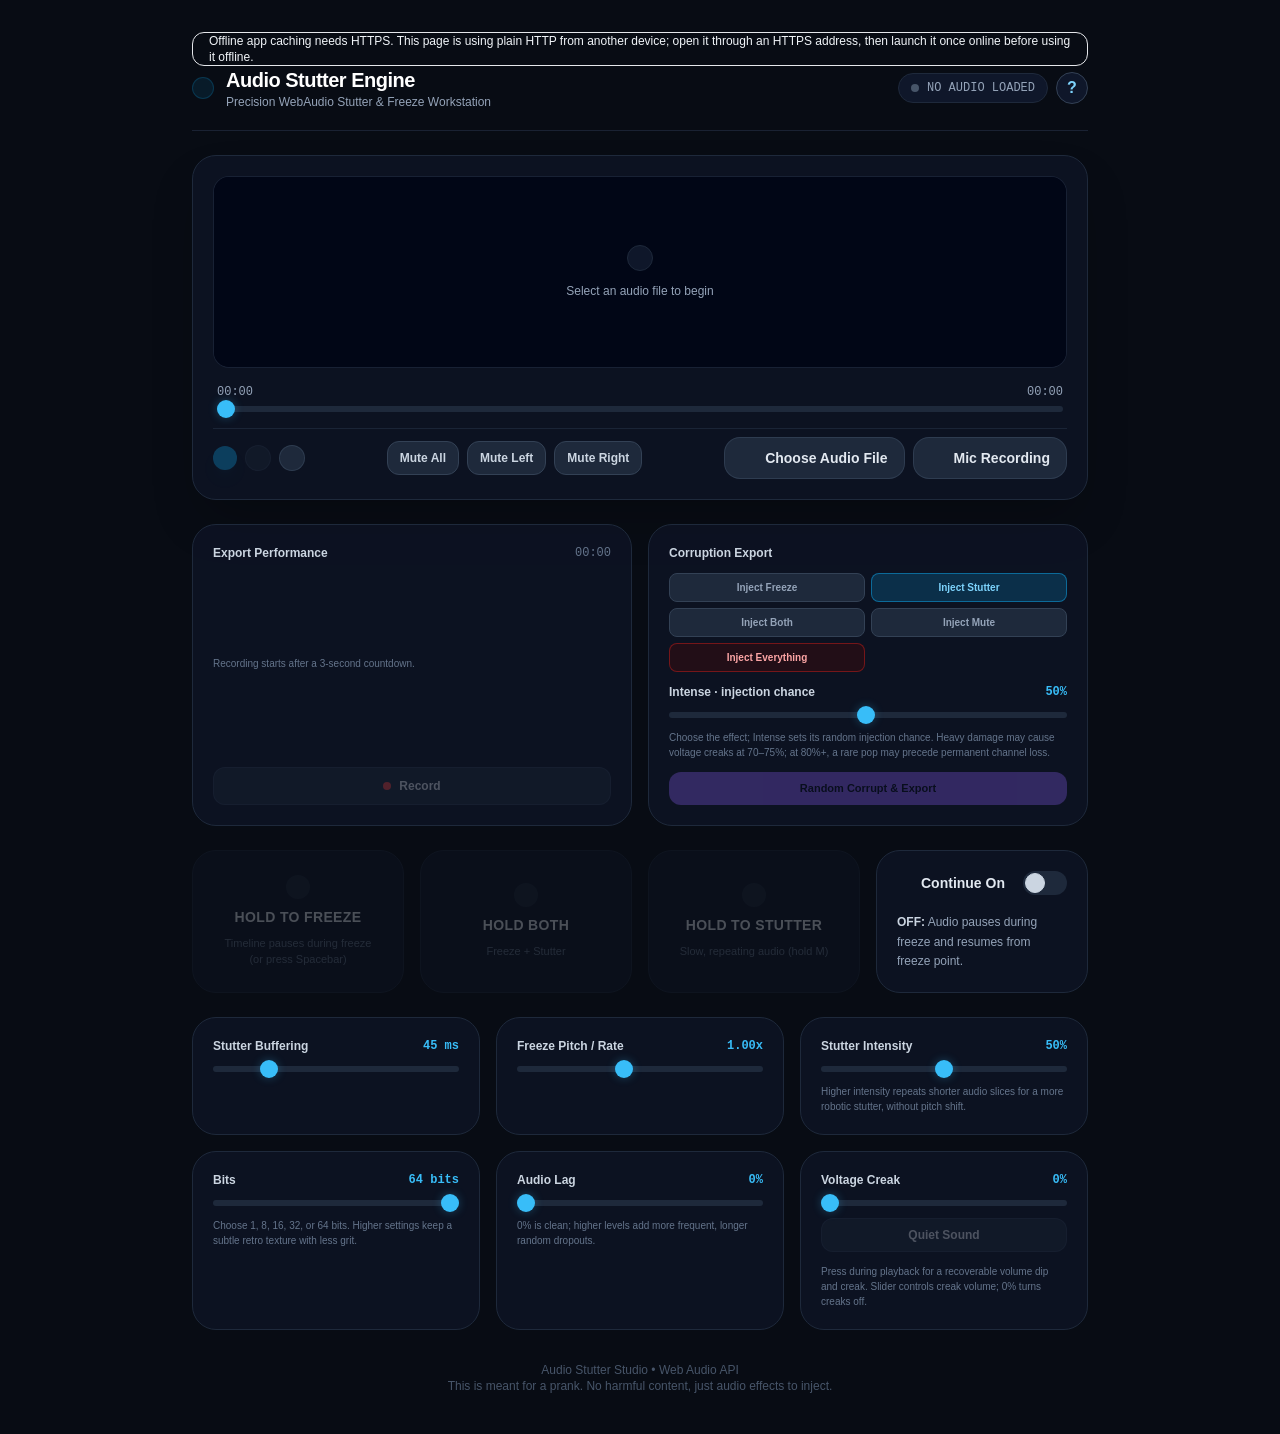
==== commit 7aeb5ee0: "Implement audio context initialization script Added audio context initialization for audio effects." ====
--- a/audio-corruptions.html
+++ b/audio-corruptions.html
@@ -154,7 +154,7 @@
 
                 <!-- Native Audio File Picker (iOS Compatible) -->
                 <div class="flex flex-wrap gap-2">
-                    <input type="file" id="audioFileInput" accept="audio/*" class="hidden">
+                    <input type="file" id="audioFileInput" accept="audio/*,.mp3,.wav,.m4a,.aac,.ogg" class="hidden">
                     <button id="uploadBtn" class="bg-slate-800 hover:bg-slate-700 text-slate-200 border border-slate-700/80 px-4 py-2.5 rounded-2xl text-sm font-semibold transition flex items-center gap-2">
                         <i data-lucide="upload" class="w-4 h-4 text-sky-400"></i>
                         <span>Choose Audio File</span>
@@ -346,7 +346,20 @@
     </footer>
 
     <!-- Audio Engine & Control Script -->
+    
     <script>
+        function initAudioContext() {
+    if (!audioCtx) {
+        const AudioContextClass = window.AudioContext || window.webkitAudioContext;
+        audioCtx = new AudioContextClass();
+        
+        // Route audio through iOS/Android media channel for lock-screen controls
+        if ('audioSession' in navigator) {
+            navigator.audioSession.type = 'playback';
+        }
+        
+        mainGainNode = audioCtx.createGain();
+        // ... rest of your existing nodes ...
         // WebAudio Nodes & Audio State
         let audioCtx = null;
         let audioBuffer = null;
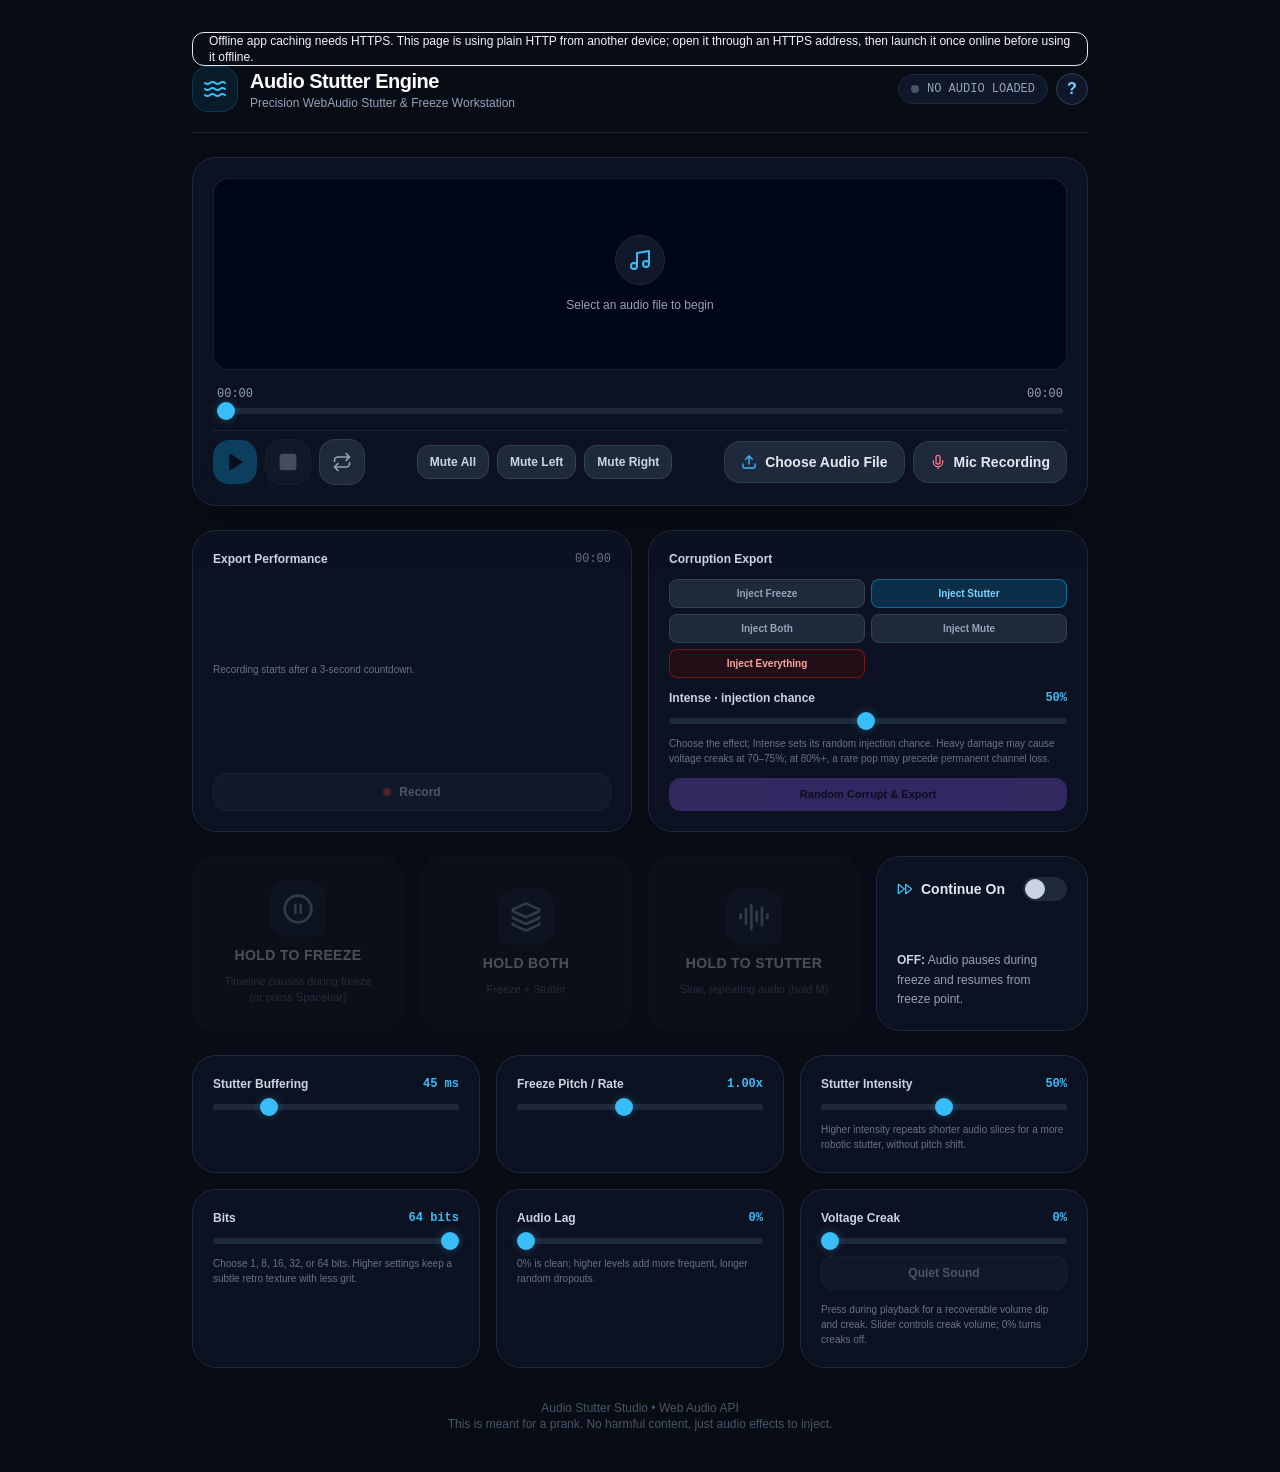
==== commit 64a3b0b5: "Remove initAudioContext function from audio-corruptions.html Removed the initAudioContext function a" ====
--- a/audio-corruptions.html
+++ b/audio-corruptions.html
@@ -348,18 +348,6 @@
     <!-- Audio Engine & Control Script -->
     
     <script>
-        function initAudioContext() {
-    if (!audioCtx) {
-        const AudioContextClass = window.AudioContext || window.webkitAudioContext;
-        audioCtx = new AudioContextClass();
-        
-        // Route audio through iOS/Android media channel for lock-screen controls
-        if ('audioSession' in navigator) {
-            navigator.audioSession.type = 'playback';
-        }
-        
-        mainGainNode = audioCtx.createGain();
-        // ... rest of your existing nodes ...
         // WebAudio Nodes & Audio State
         let audioCtx = null;
         let audioBuffer = null;
